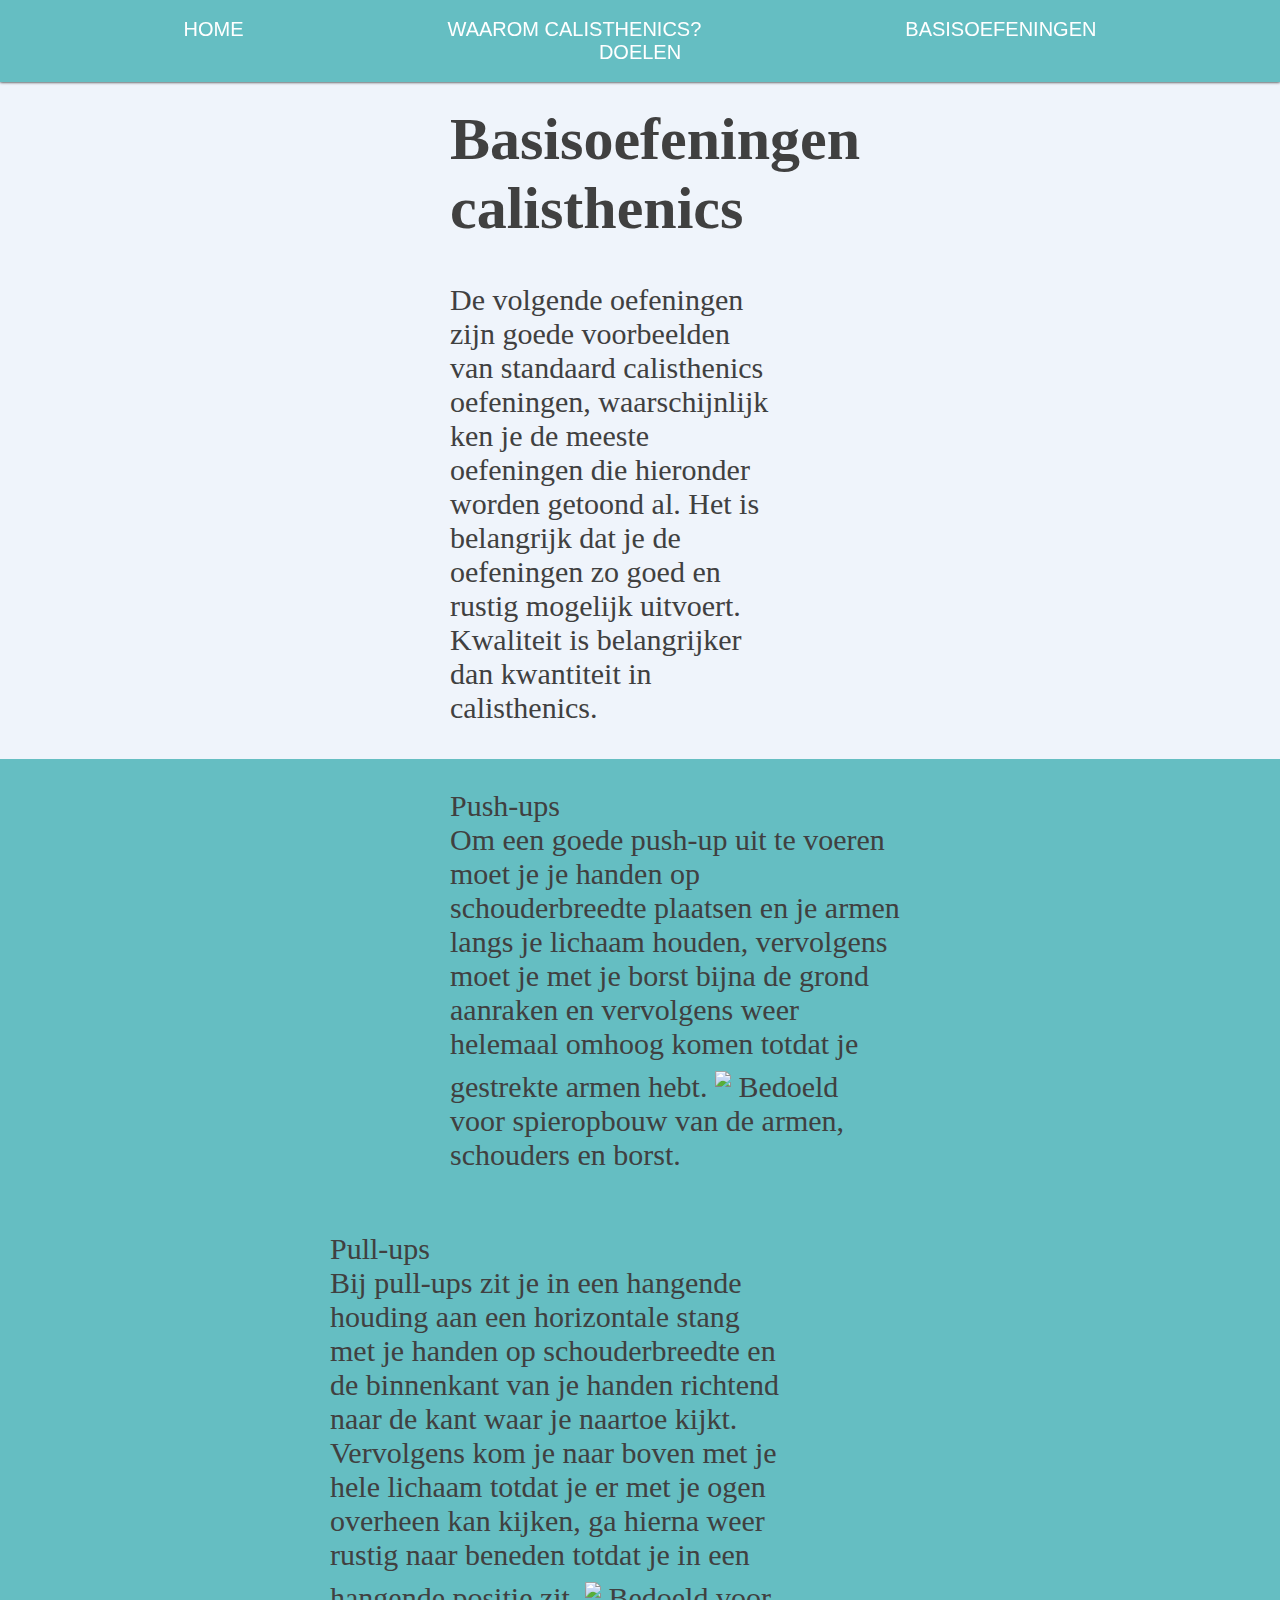
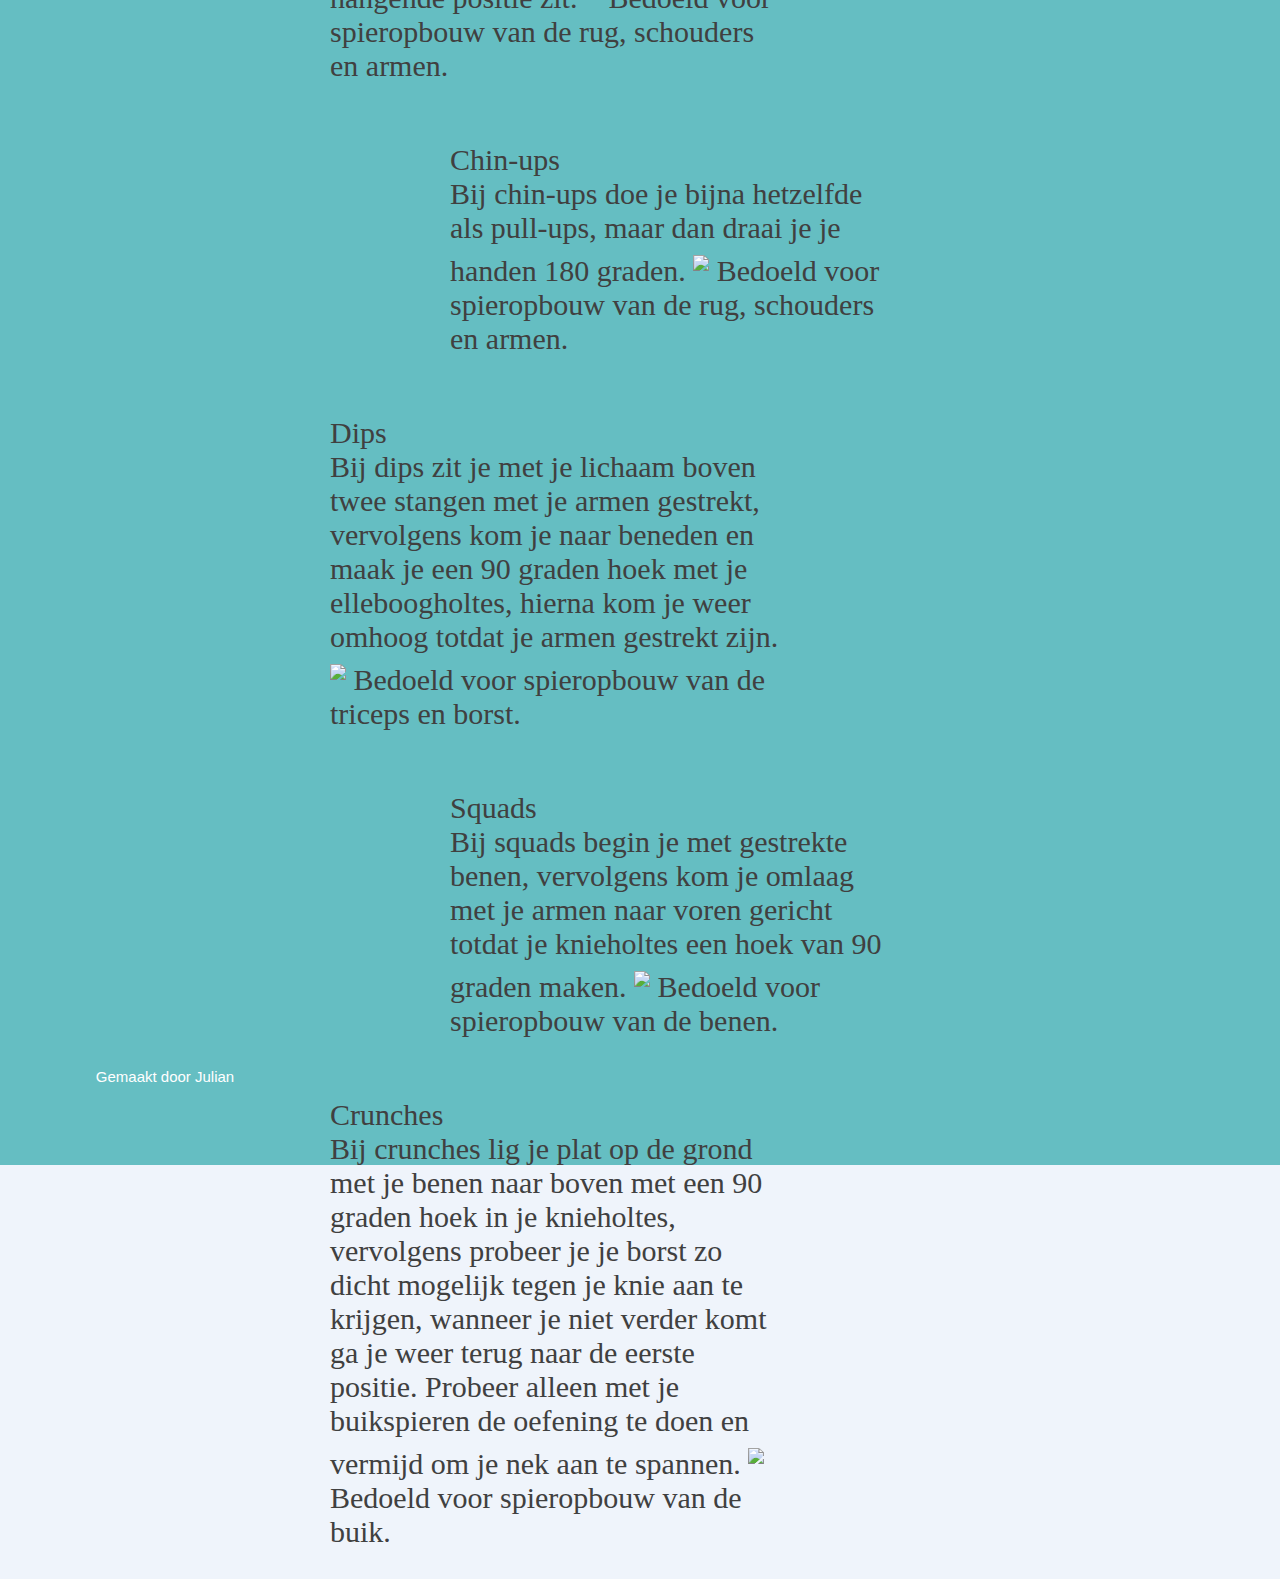
==== basisoefeningen.html @ fbbfadd7 "Add files via upload" ====
<!DOCTYPE html>
<html>

	<head>
		<title>Basisoefeningen calisthenics</title>
		<link href="main2.css" rel="stylesheet" type="text/css" />
	</head>

	<body>
		<header>
			<a href="index.html" > Home</a> <a href="waarom_calisthenics.html">Waarom calisthenics?</a> <a href="basisoefeningen.html">Basisoefeningen</a> <a href="doelen.html">Doelen</a>
		</header>
		<div class="main">
			<h1>Basisoefeningen calisthenics</h1>
De volgende oefeningen zijn goede voorbeelden van standaard calisthenics oefeningen, waarschijnlijk ken je de meeste oefeningen die hieronder worden getoond al. Het is belangrijk dat je de oefeningen zo goed en rustig mogelijk uitvoert. Kwaliteit is belangrijker dan kwantiteit in calisthenics.<br><br>
<p class="push-ups"><strong>Push-ups</strong><br>
Om een goede push-up uit te voeren moet je je handen op schouderbreedte plaatsen en je armen langs je lichaam houden, vervolgens moet je met je borst bijna de grond aanraken en vervolgens weer helemaal omhoog komen totdat je gestrekte armen hebt.
<img src="C:\Users\Julian\Downloads\sam-owoyemi-XEerWH4ABMA-unsplash.jpg">
Bedoeld voor spieropbouw van de armen, schouders en borst.</p>

<p class="pull-ups"><strong>Pull-ups</strong><br>
Bij pull-ups zit je in een hangende houding aan een horizontale stang met je handen op schouderbreedte en de binnenkant van je handen richtend naar de kant waar je naartoe kijkt. Vervolgens kom je naar boven met je hele lichaam totdat je er met je ogen overheen kan kijken, ga hierna weer rustig naar beneden totdat je in een hangende positie zit.
<img src="C:\Users\Julian\Downloads\anastase-maragos-3dmbSaXZ22c-unsplash.jpg">
Bedoeld voor spieropbouw van de rug, schouders en armen.</p>

<p class="chin-ups"><strong>Chin-ups</strong><br>
Bij chin-ups doe je bijna hetzelfde als pull-ups, maar dan draai je je handen 180 graden.
<img src="C:\Users\Julian\Downloads\Chin-up.jpg">
Bedoeld voor spieropbouw van de rug, schouders en armen.</p>

<p class="dips"><strong>Dips</strong><br>
Bij dips zit je met je lichaam boven twee stangen met je armen gestrekt, vervolgens kom je naar beneden en maak je een 90 graden hoek met je elleboogholtes, hierna kom je weer omhoog totdat je armen gestrekt zijn.
<img src="C:\Users\Julian\Downloads\victor-freitas-lj1cQ2gv4wE-unsplash.jpg">
Bedoeld voor spieropbouw van de triceps en borst.</p>

<p class="squads"><strong>Squads</strong><br>
Bij squads begin je met gestrekte benen, vervolgens kom je omlaag met je armen naar voren gericht totdat je knieholtes een hoek van 90 graden maken.
<img src="C:\Users\Julian\Downloads\meghan-holmes-wy_L8W0zcpI-unsplash.jpg">
Bedoeld voor spieropbouw van de benen.</p>
 

<p class="crunches"><strong>Crunches</strong><br>Bij crunches lig je plat op de grond met je benen naar boven met een 90 graden hoek in je knieholtes, vervolgens probeer je je borst zo dicht mogelijk tegen je knie aan te krijgen, wanneer je niet verder komt ga je weer terug naar de eerste positie. Probeer alleen met je buikspieren de oefening te doen en vermijd om je nek aan te spannen.
<img src="C:\Users\Julian\Downloads\Crunches.jpg">
Bedoeld voor spieropbouw van de buik.
		</div>
		<footer>
			Gemaakt door Julian
		</footer>
	</body>

</html>
---- main2.css ----
header {
	overflow: hidden;
	background: #65bec2;
	position: fixed;
	top: 0;
	width: 100%;
	padding: 18px 0px;
	text-align: center;
	box-shadow: 0px 0px 3px;
}

header a{
	font-family:'Montserrat', sans-serif;
	text-transform: uppercase;
	font-size: 20px;
	color: white;
	text-decoration: none;	
	padding: 0px 100px;
}

body{
	margin: 0;
	background: #eff4fb;
}

footer{
	background: #65bec2;
	text-align: center;
	padding: 80px 0px;
	font-family:'Montserrat', sans-serif;
	font-size: 15px;
	color: white;
}

.main{
	background: #eff4fb;
	font-family:'Lora', serif;
	font-size: 30px;
	font-weight: 300;
	margin:0px 500px 0px 450px;
	padding-top: 65px;
	color: #404040;
}

.main img {
	width:430px;
	padding-top: 10px;
	padding-bottom: 10px;
}

.sfeerfoto img {
	width: 100%;
	margin-top: 50px;
}

.push-ups {
	width: 450px;
	float: left;
}

.pull-ups {
	width: 450px;
	float:right;
}

.chin-ups {
	width: 450px;
	float: left;
}


.dips {
	width: 450px;
	float:right;
}

.squads {
	width: 450px;
	float: left;
}

.crunches {
	width: 450px;
	float:right;
}

.muscle-up {
	width: 450px;
	float: left;
}

.handstand {
	width: 450px;
	float:right;
}

.human-flag {
	width: 450px;
	float: left;
}

.back-lever {
	width: 450px;
	float:right;
}

.planche {
	width: 450px;
	float: left;
}

.afsluiting {
	float: left;
}
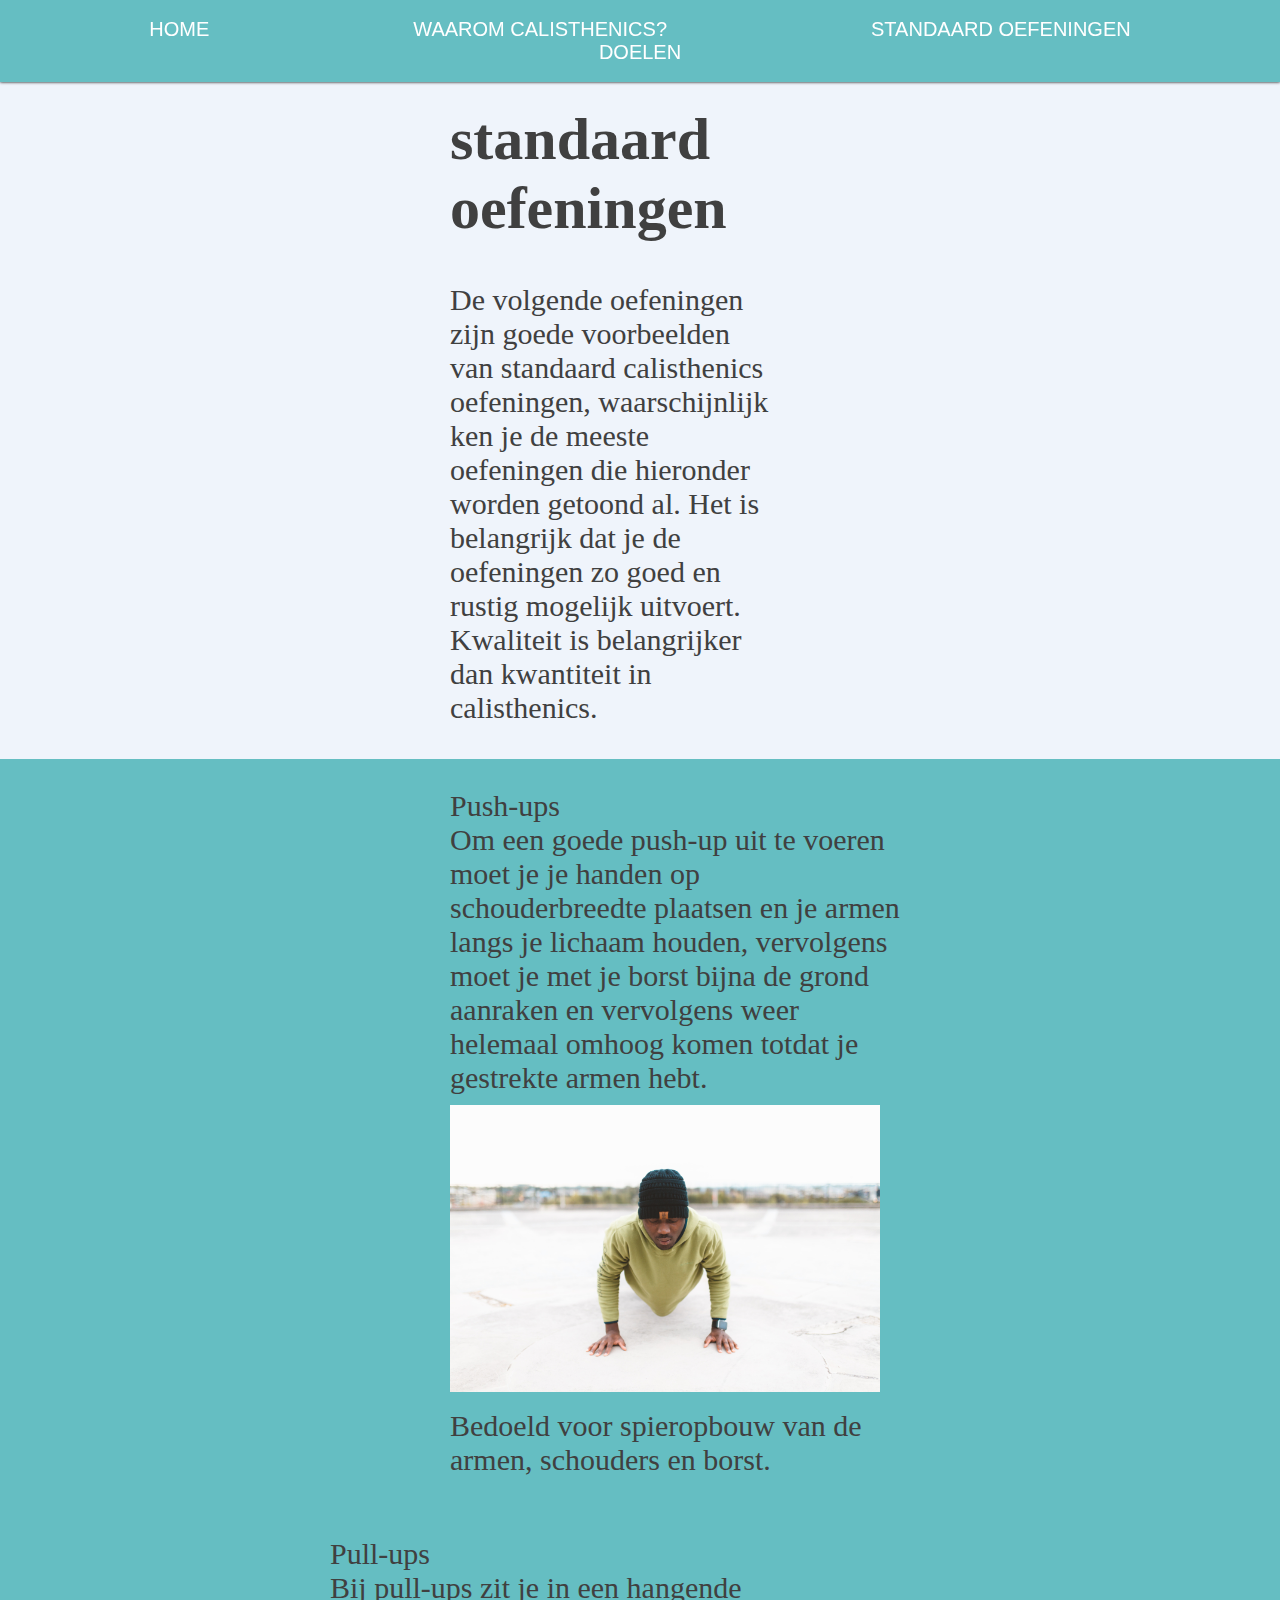
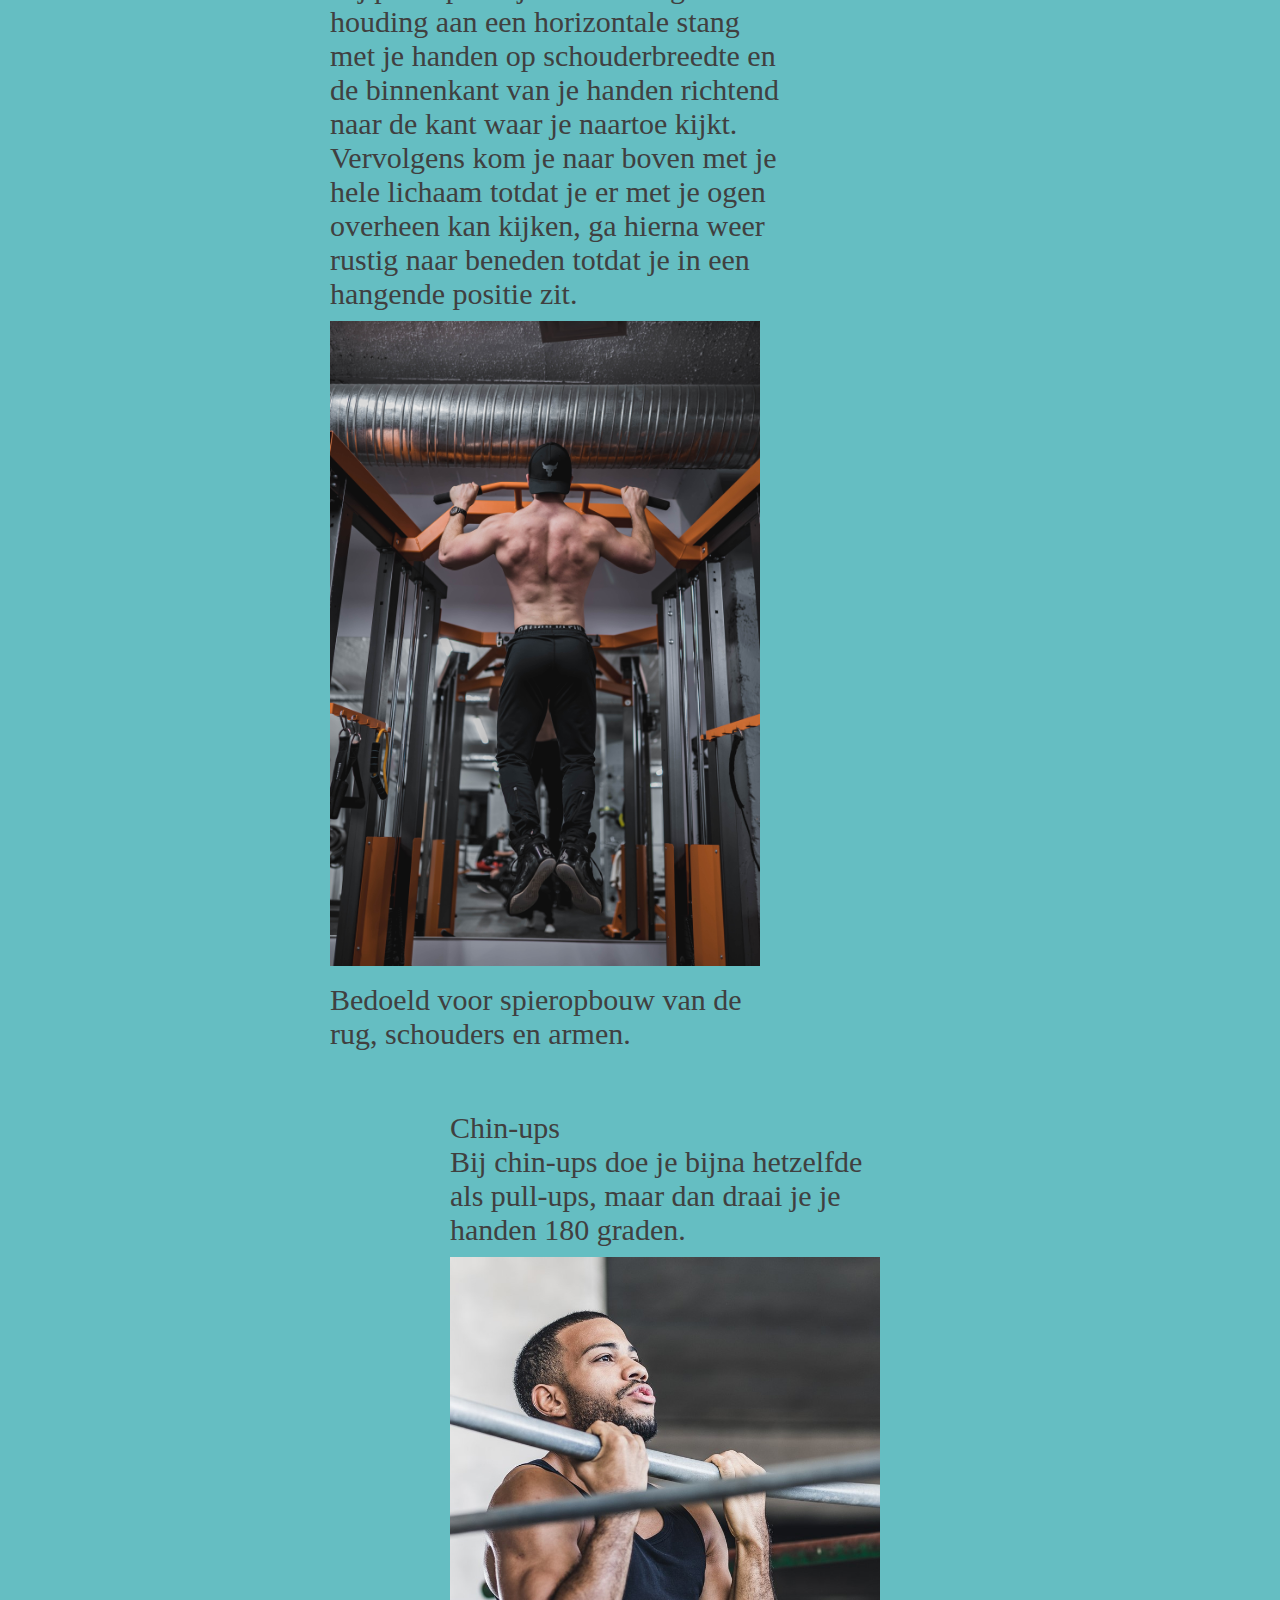
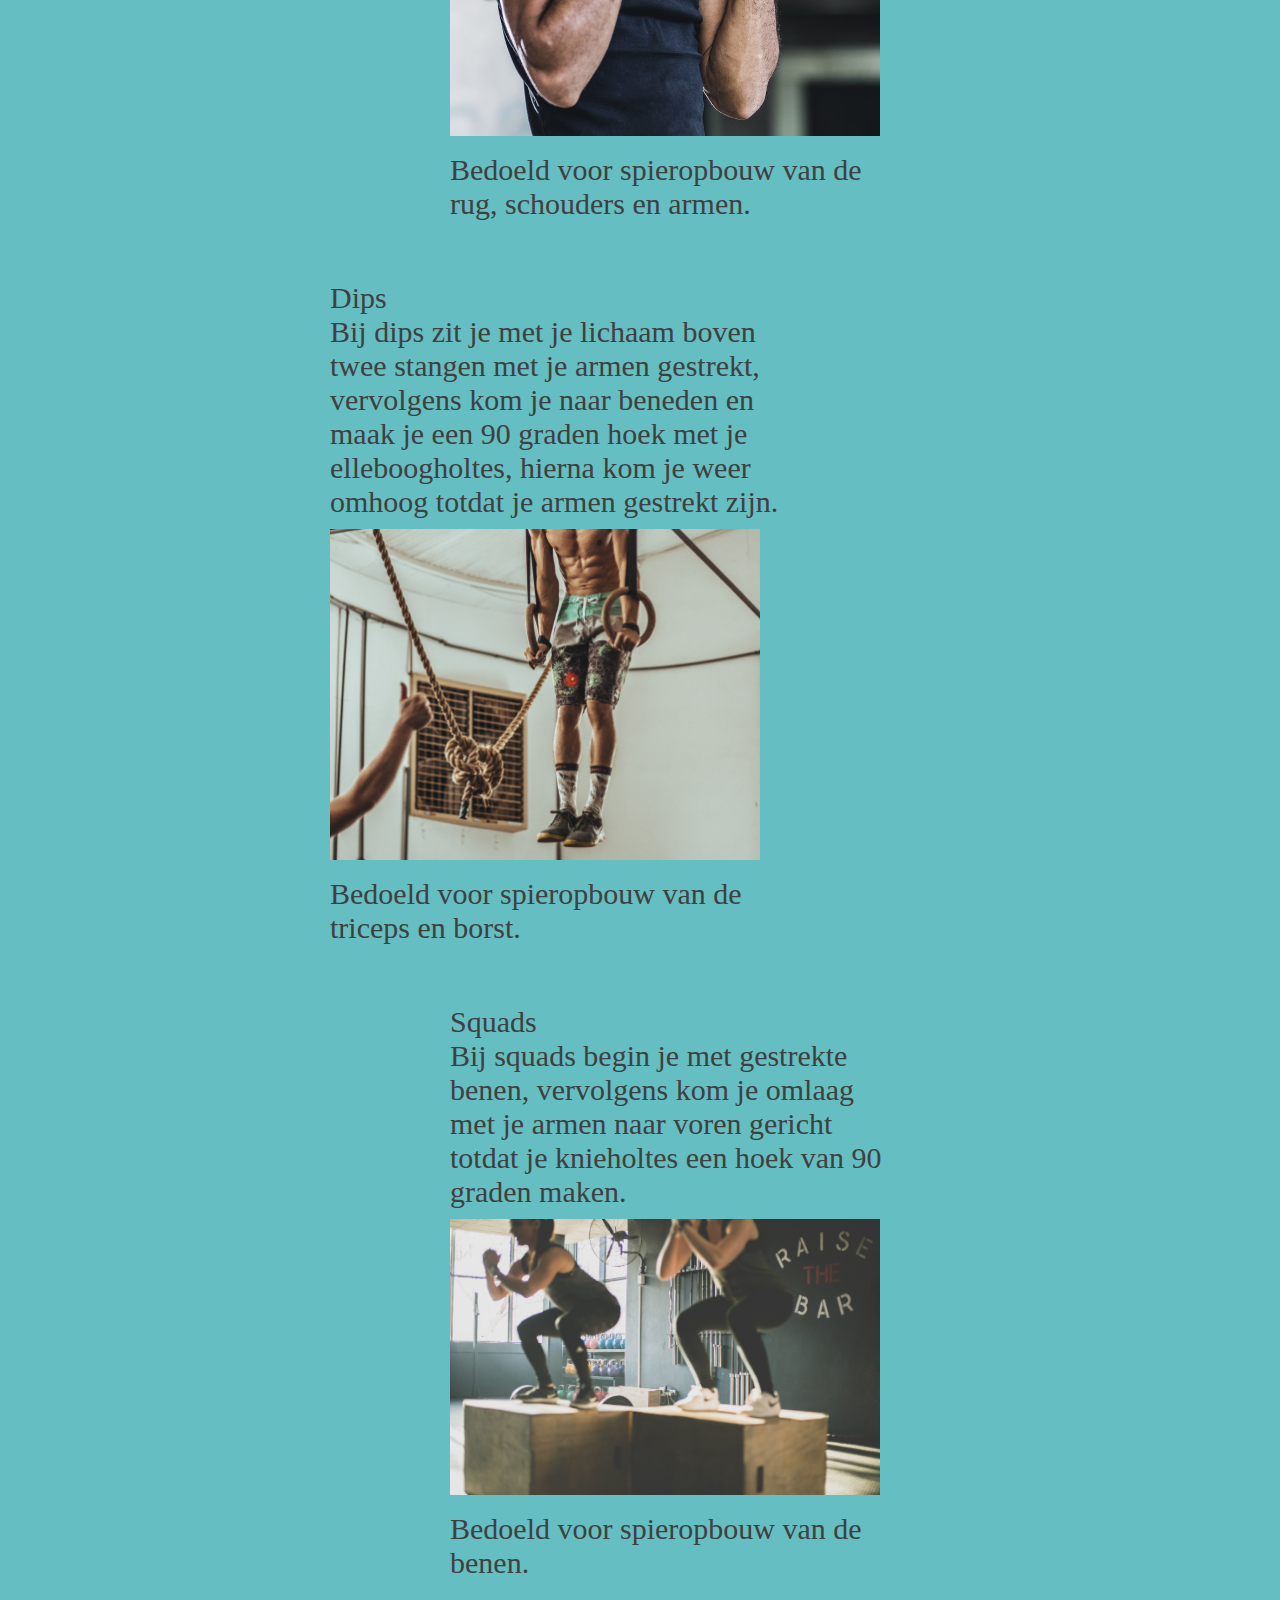
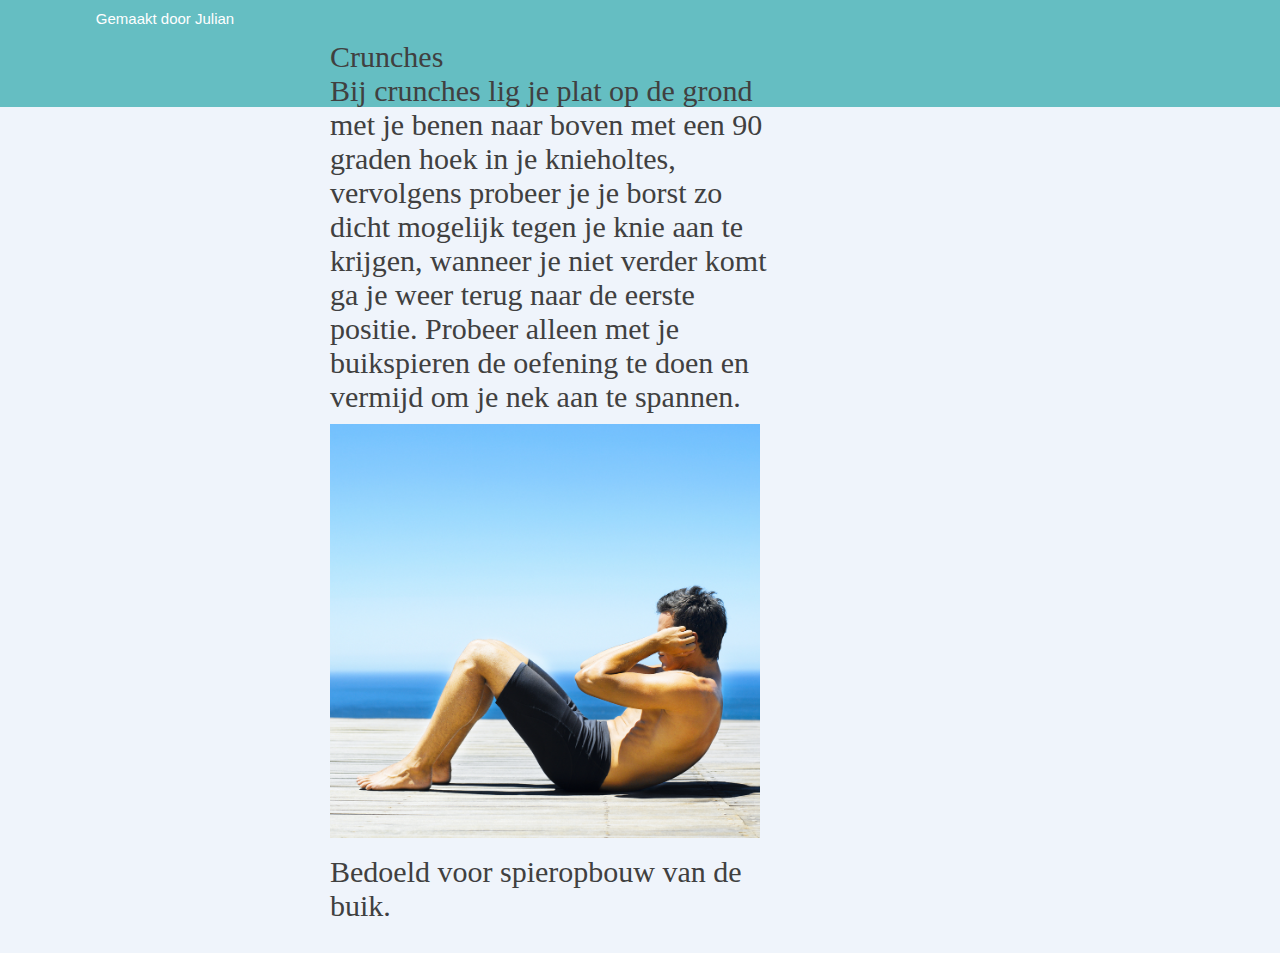
==== commit d55f11d6: "Update basisoefeningen.html" ====
--- a/basisoefeningen.html
+++ b/basisoefeningen.html
@@ -2,45 +2,45 @@
 <html>
 
 	<head>
-		<title>Basisoefeningen calisthenics</title>
+		<title>Standaard oefeningen</title>
 		<link href="main2.css" rel="stylesheet" type="text/css" />
 	</head>
 
 	<body>
 		<header>
-			<a href="index.html" > Home</a> <a href="waarom_calisthenics.html">Waarom calisthenics?</a> <a href="basisoefeningen.html">Basisoefeningen</a> <a href="doelen.html">Doelen</a>
+			<a href="index.html" > Home</a> <a href="waarom_calisthenics.html">Waarom calisthenics?</a> <a href="basisoefeningen.html">Standaard oefeningen</a> <a href="doelen.html">Doelen</a>
 		</header>
 		<div class="main">
-			<h1>Basisoefeningen calisthenics</h1>
+			<h1>standaard oefeningen</h1>
 De volgende oefeningen zijn goede voorbeelden van standaard calisthenics oefeningen, waarschijnlijk ken je de meeste oefeningen die hieronder worden getoond al. Het is belangrijk dat je de oefeningen zo goed en rustig mogelijk uitvoert. Kwaliteit is belangrijker dan kwantiteit in calisthenics.<br><br>
 <p class="push-ups"><strong>Push-ups</strong><br>
 Om een goede push-up uit te voeren moet je je handen op schouderbreedte plaatsen en je armen langs je lichaam houden, vervolgens moet je met je borst bijna de grond aanraken en vervolgens weer helemaal omhoog komen totdat je gestrekte armen hebt.
-<img src="C:\Users\Julian\Downloads\sam-owoyemi-XEerWH4ABMA-unsplash.jpg">
+<img src="sam-owoyemi-XEerWH4ABMA-unsplash.jpg">
 Bedoeld voor spieropbouw van de armen, schouders en borst.</p>
 
 <p class="pull-ups"><strong>Pull-ups</strong><br>
 Bij pull-ups zit je in een hangende houding aan een horizontale stang met je handen op schouderbreedte en de binnenkant van je handen richtend naar de kant waar je naartoe kijkt. Vervolgens kom je naar boven met je hele lichaam totdat je er met je ogen overheen kan kijken, ga hierna weer rustig naar beneden totdat je in een hangende positie zit.
-<img src="C:\Users\Julian\Downloads\anastase-maragos-3dmbSaXZ22c-unsplash.jpg">
+<img src="anastase-maragos-3dmbSaXZ22c-unsplash.jpg">
 Bedoeld voor spieropbouw van de rug, schouders en armen.</p>
 
 <p class="chin-ups"><strong>Chin-ups</strong><br>
 Bij chin-ups doe je bijna hetzelfde als pull-ups, maar dan draai je je handen 180 graden.
-<img src="C:\Users\Julian\Downloads\Chin-up.jpg">
+<img src="Chin-up.jpg">
 Bedoeld voor spieropbouw van de rug, schouders en armen.</p>
 
 <p class="dips"><strong>Dips</strong><br>
 Bij dips zit je met je lichaam boven twee stangen met je armen gestrekt, vervolgens kom je naar beneden en maak je een 90 graden hoek met je elleboogholtes, hierna kom je weer omhoog totdat je armen gestrekt zijn.
-<img src="C:\Users\Julian\Downloads\victor-freitas-lj1cQ2gv4wE-unsplash.jpg">
+<img src="victor-freitas-lj1cQ2gv4wE-unsplash.jpg">
 Bedoeld voor spieropbouw van de triceps en borst.</p>
 
 <p class="squads"><strong>Squads</strong><br>
 Bij squads begin je met gestrekte benen, vervolgens kom je omlaag met je armen naar voren gericht totdat je knieholtes een hoek van 90 graden maken.
-<img src="C:\Users\Julian\Downloads\meghan-holmes-wy_L8W0zcpI-unsplash.jpg">
+<img src="meghan-holmes-wy_L8W0zcpI-unsplash.jpg">
 Bedoeld voor spieropbouw van de benen.</p>
  
 
 <p class="crunches"><strong>Crunches</strong><br>Bij crunches lig je plat op de grond met je benen naar boven met een 90 graden hoek in je knieholtes, vervolgens probeer je je borst zo dicht mogelijk tegen je knie aan te krijgen, wanneer je niet verder komt ga je weer terug naar de eerste positie. Probeer alleen met je buikspieren de oefening te doen en vermijd om je nek aan te spannen.
-<img src="C:\Users\Julian\Downloads\Crunches.jpg">
+<img src="Crunches.jpg">
 Bedoeld voor spieropbouw van de buik.
 		</div>
 		<footer>
@@ -48,4 +48,4 @@
 		</footer>
 	</body>
 
-</html>+</html>
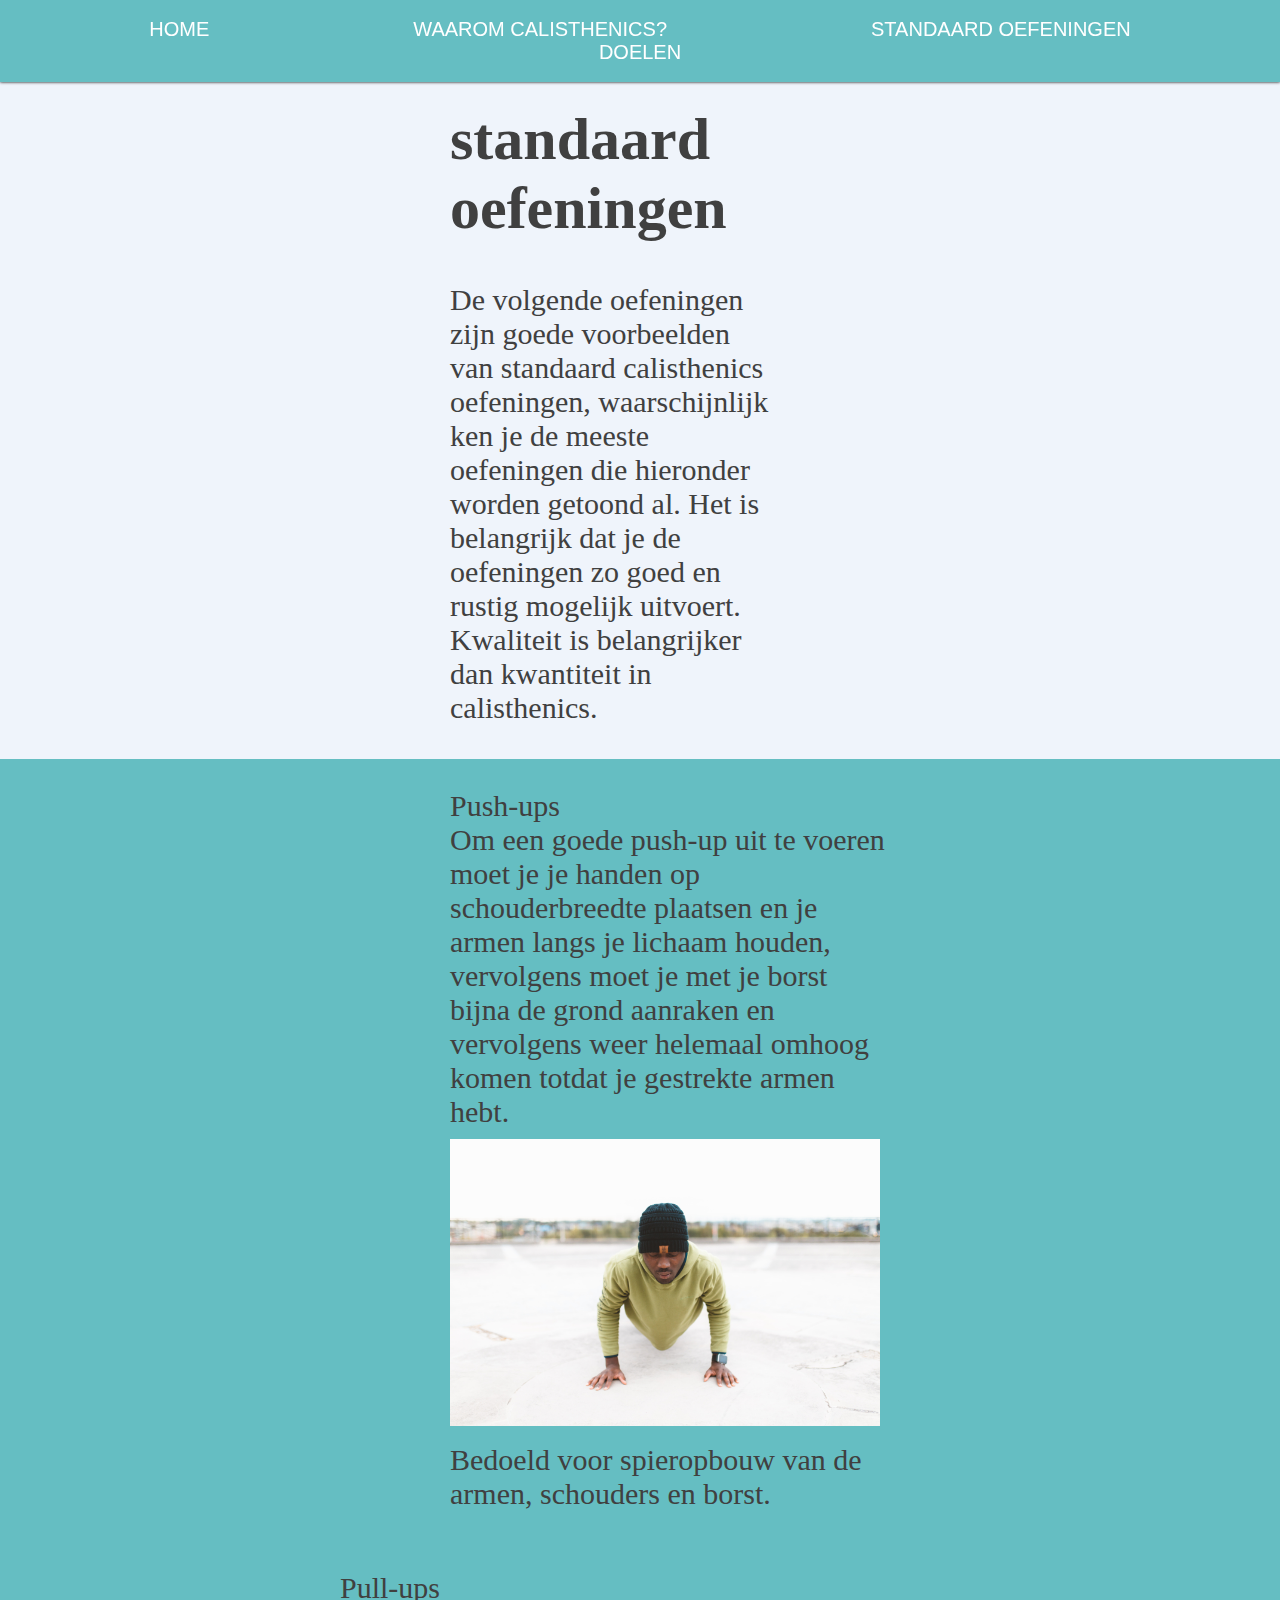
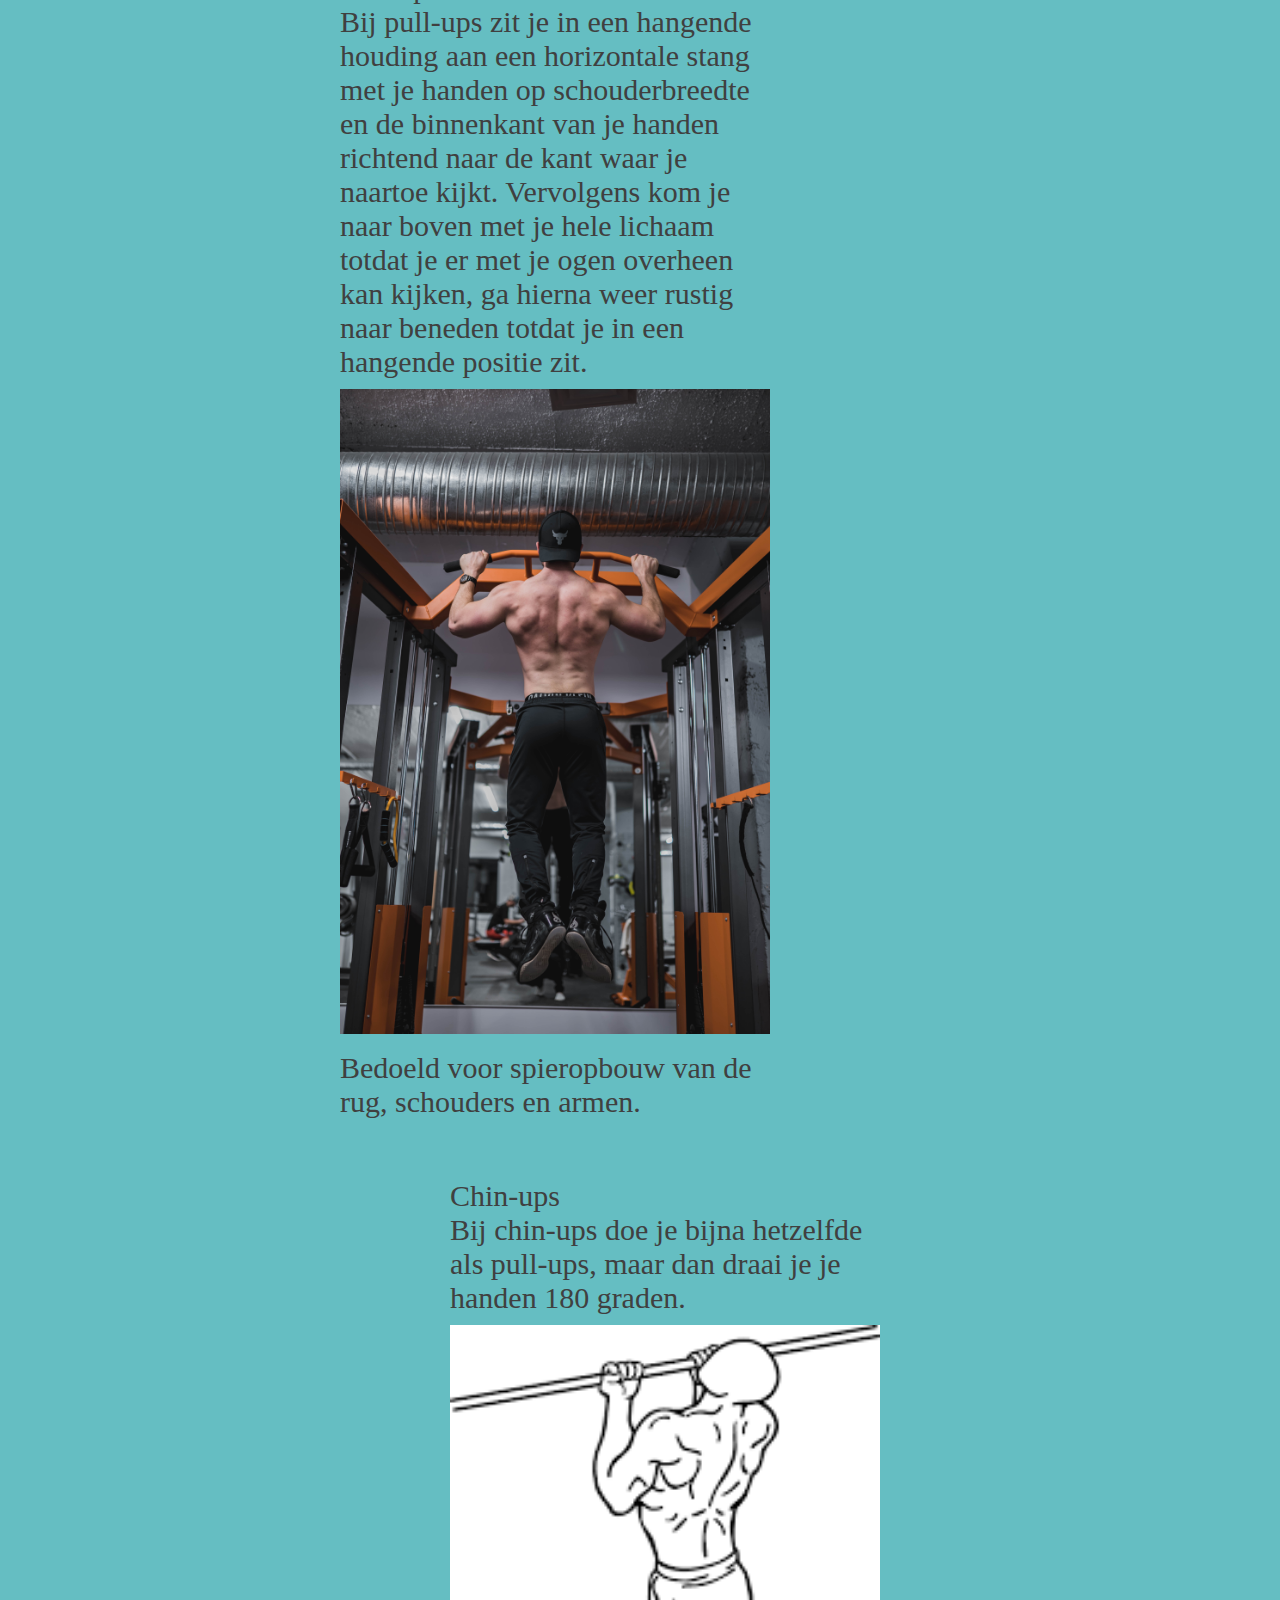
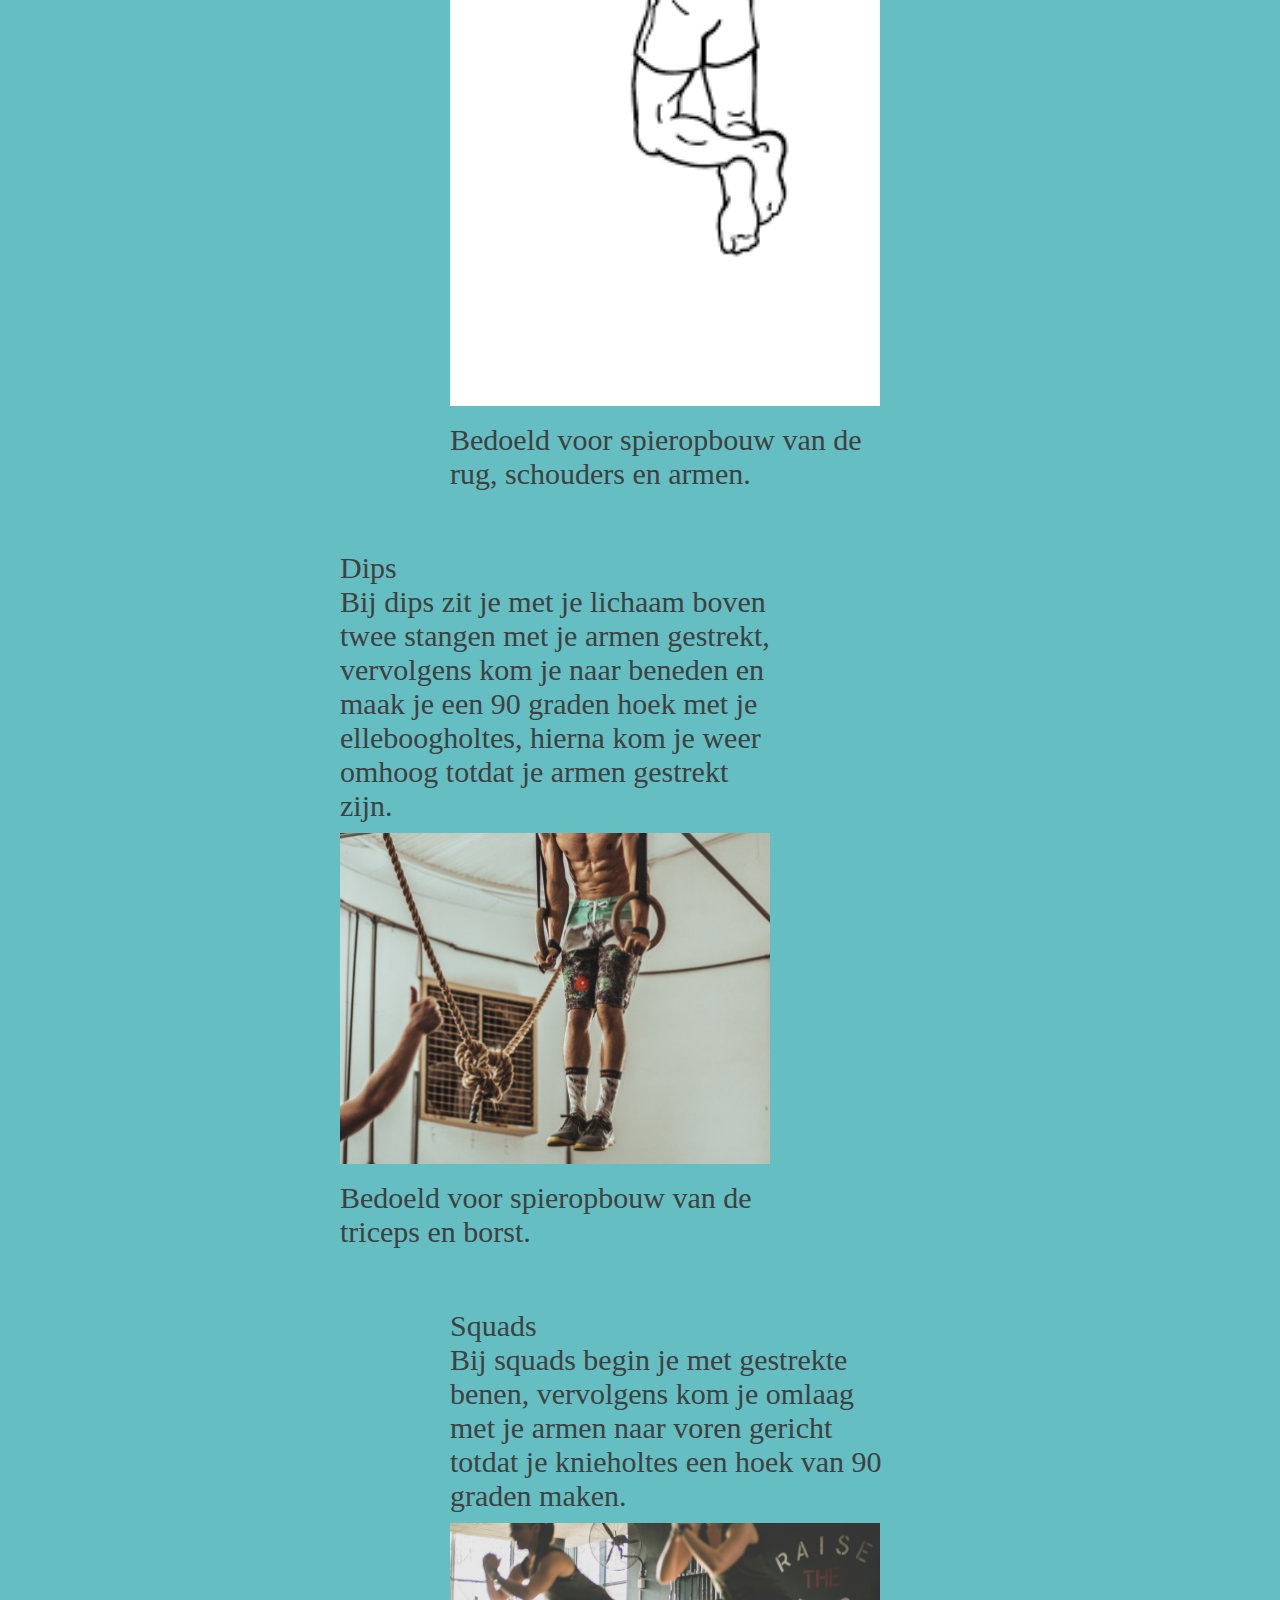
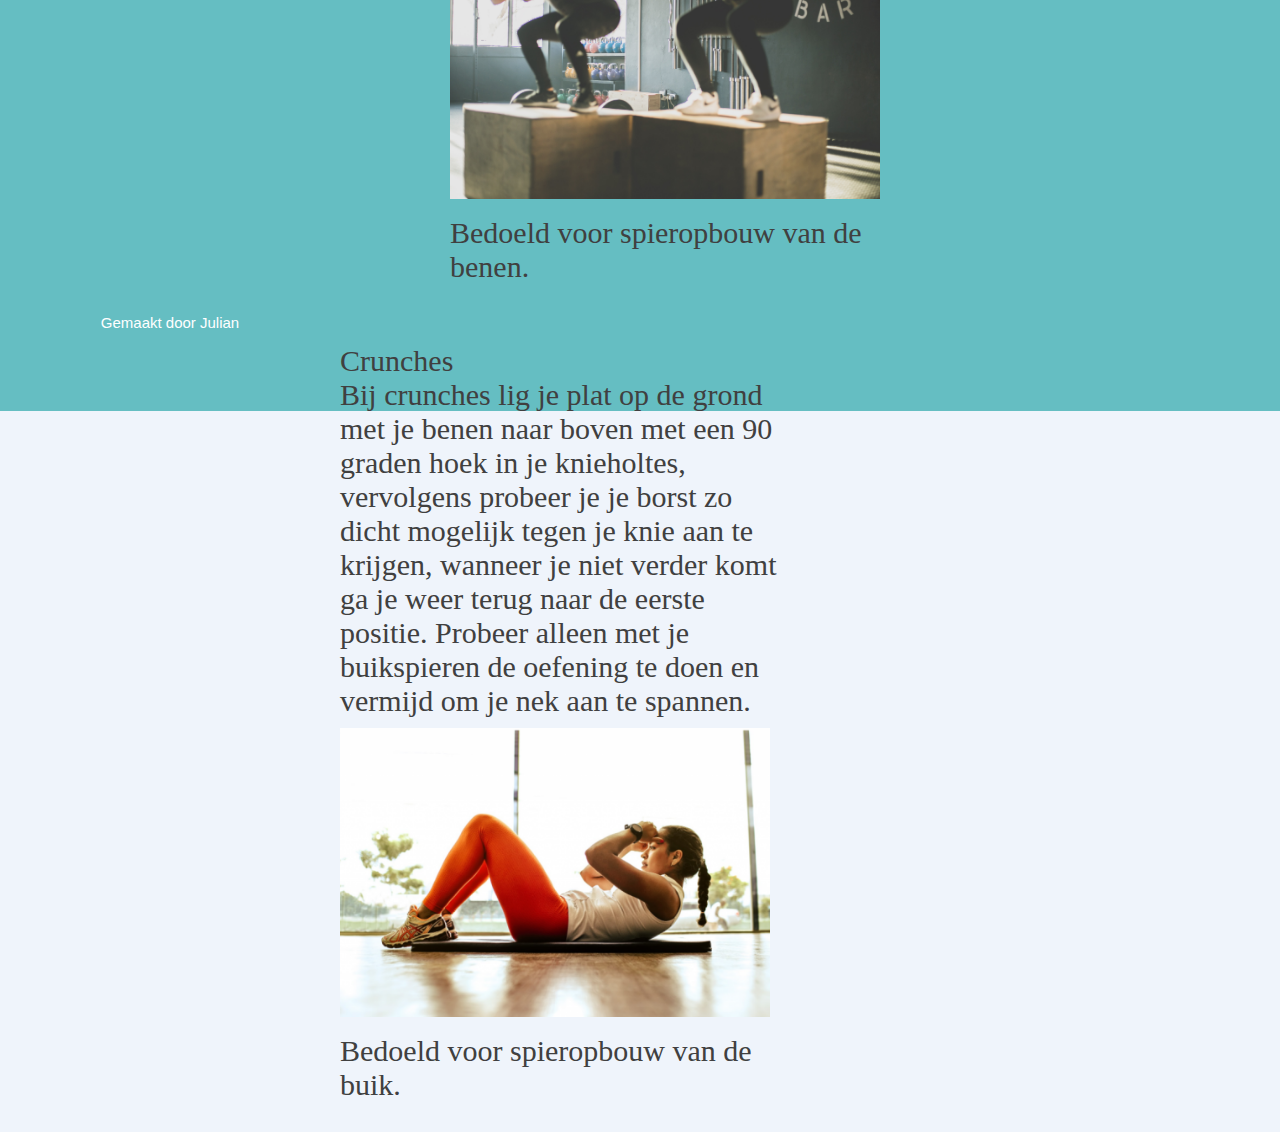
==== commit 251285c3: "Update basisoefeningen.html" ====
--- a/basisoefeningen.html
+++ b/basisoefeningen.html
@@ -40,7 +40,7 @@
  
 
 <p class="crunches"><strong>Crunches</strong><br>Bij crunches lig je plat op de grond met je benen naar boven met een 90 graden hoek in je knieholtes, vervolgens probeer je je borst zo dicht mogelijk tegen je knie aan te krijgen, wanneer je niet verder komt ga je weer terug naar de eerste positie. Probeer alleen met je buikspieren de oefening te doen en vermijd om je nek aan te spannen.
-<img src="Crunches.jpg">
+<img src="Crunches.png">
 Bedoeld voor spieropbouw van de buik.
 		</div>
 		<footer>
--- a/main2.css
+++ b/main2.css
@@ -30,6 +30,19 @@
 	font-family:'Montserrat', sans-serif;
 	font-size: 15px;
 	color: white;
+
+}
+
+.footer{
+	background: #65bec2;
+	text-align: center;
+	padding: 80px 0px;
+	font-family:'Montserrat', sans-serif;
+	font-size: 15px;
+	color: white;
+	width:3000px;
+	float:left;
+	margin-left:-1000px;
 }
 
 .main{
@@ -52,63 +65,67 @@
 	width: 100%;
 	margin-top: 50px;
 }
+.park img{
+	width: 930px;
+	margin-left:450px;
+}
 
 .push-ups {
-	width: 450px;
+	width: 440px;
 	float: left;
 }
 
 .pull-ups {
-	width: 450px;
+	width: 440px;
 	float:right;
 }
 
 .chin-ups {
-	width: 450px;
+	width: 440px;
 	float: left;
 }
 
 
 .dips {
-	width: 450px;
+	width: 440px;
 	float:right;
 }
 
 .squads {
-	width: 450px;
+	width: 440px;
 	float: left;
 }
 
 .crunches {
-	width: 450px;
+	width: 440px;
 	float:right;
 }
 
 .muscle-up {
-	width: 450px;
+	width: 440px;
 	float: left;
 }
 
 .handstand {
-	width: 450px;
+	width: 440px;
 	float:right;
 }
 
 .human-flag {
-	width: 450px;
+	width: 440px;
 	float: left;
 }
 
 .back-lever {
-	width: 450px;
+	width: 440px;
 	float:right;
 }
 
 .planche {
-	width: 450px;
+	width: 440px;
 	float: left;
 }
 
 .afsluiting {
 	float: left;
-}+}
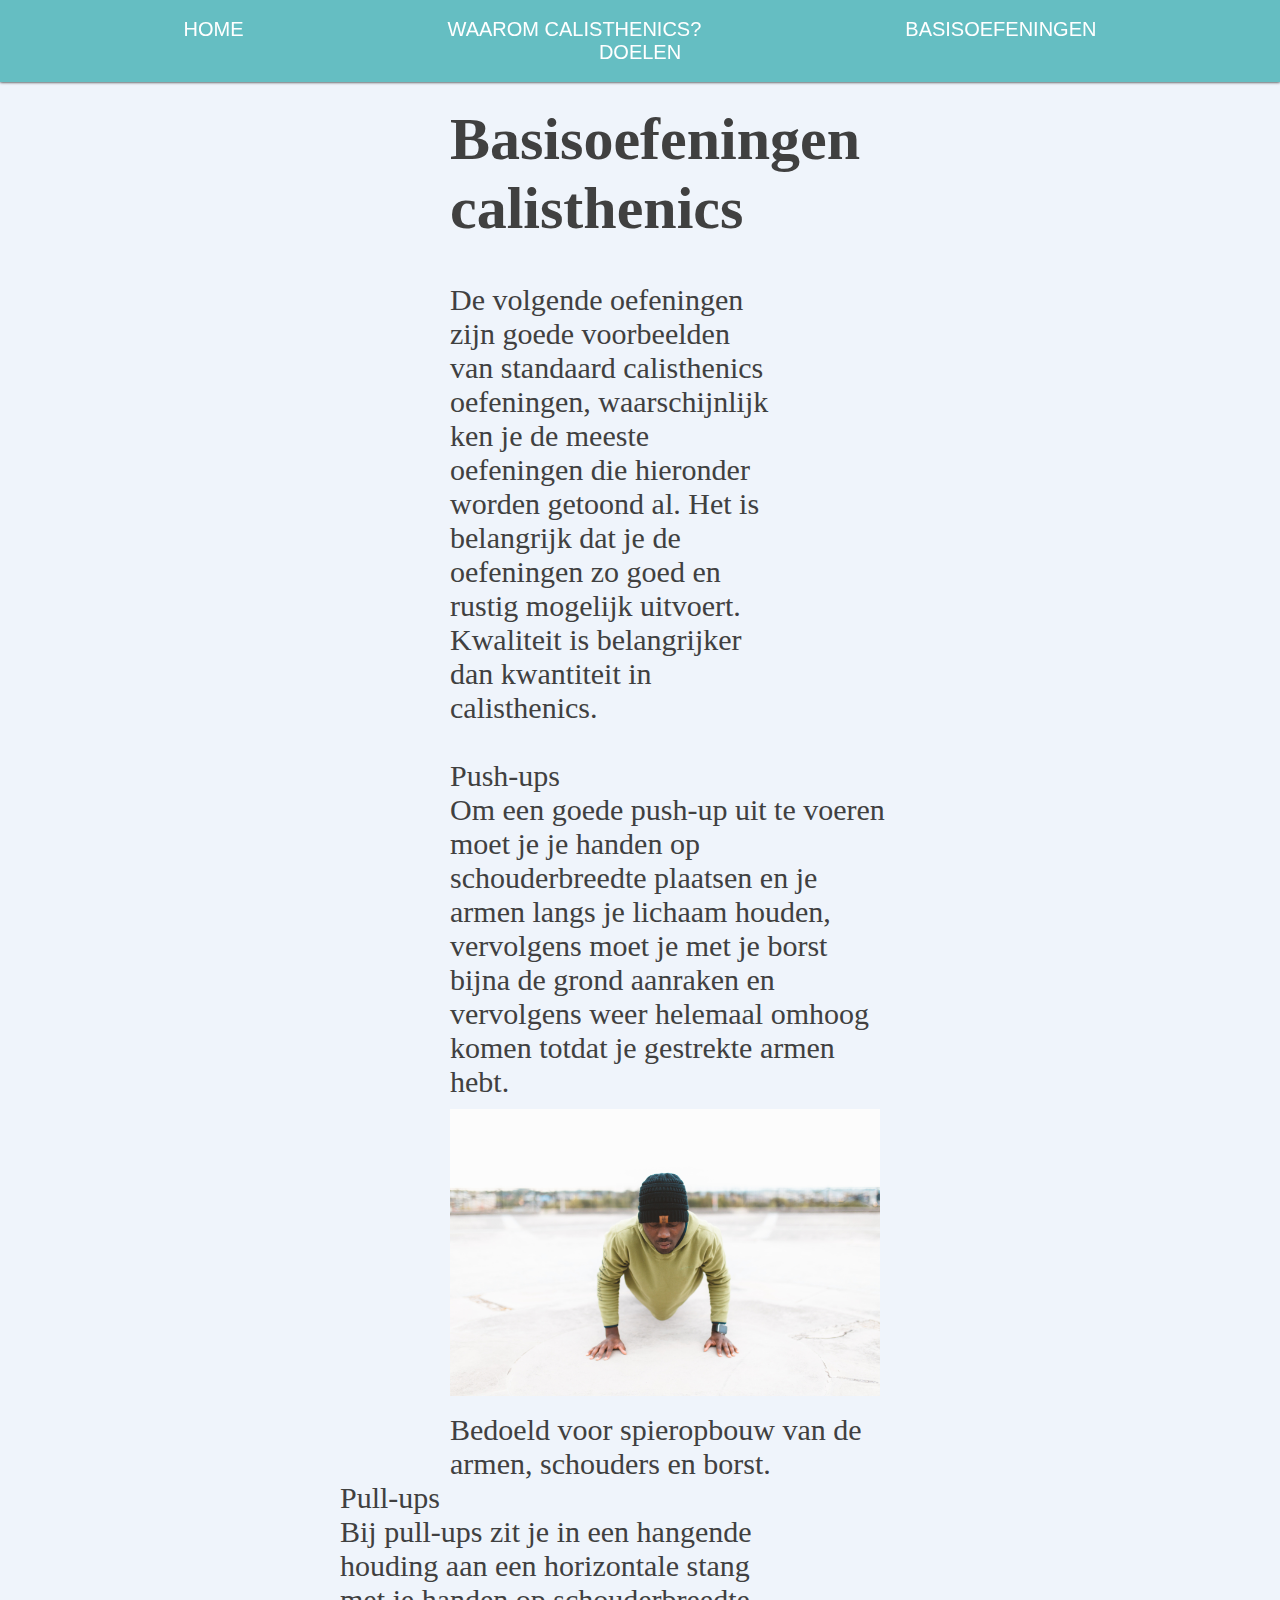
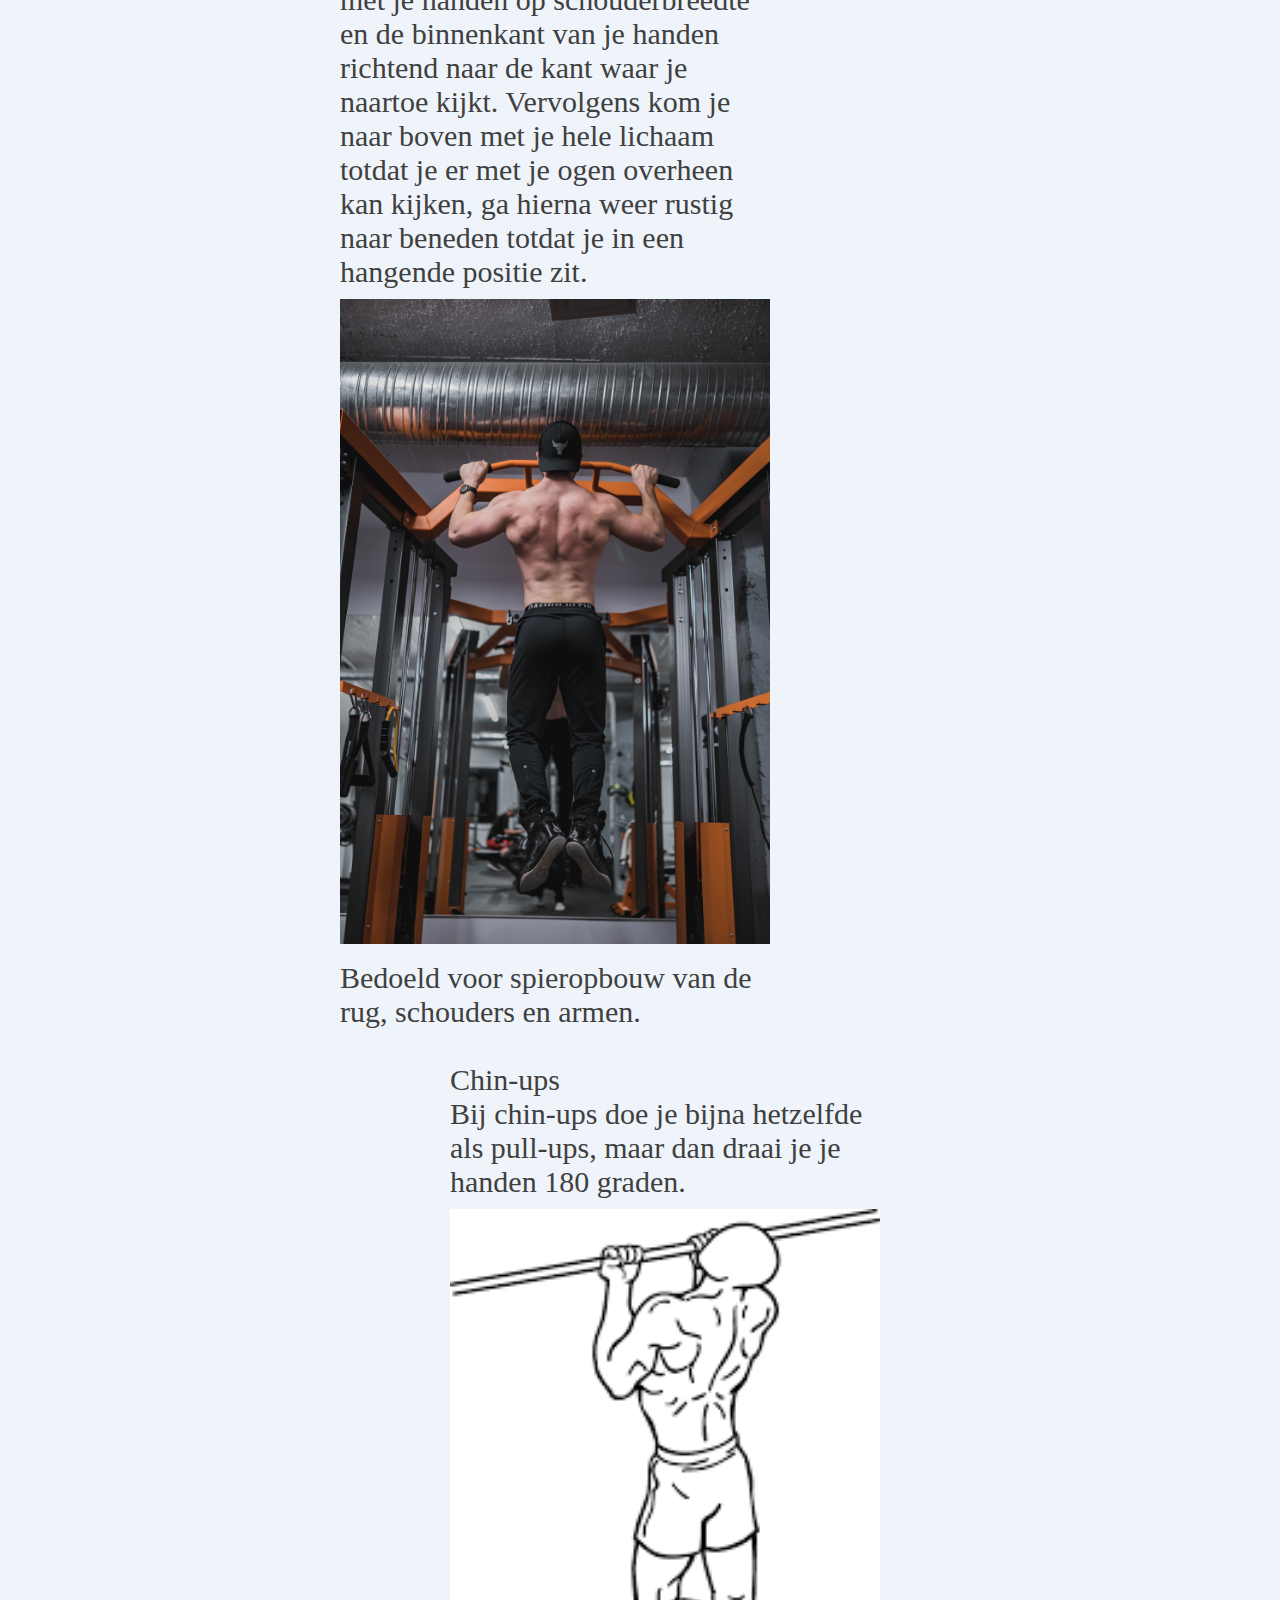
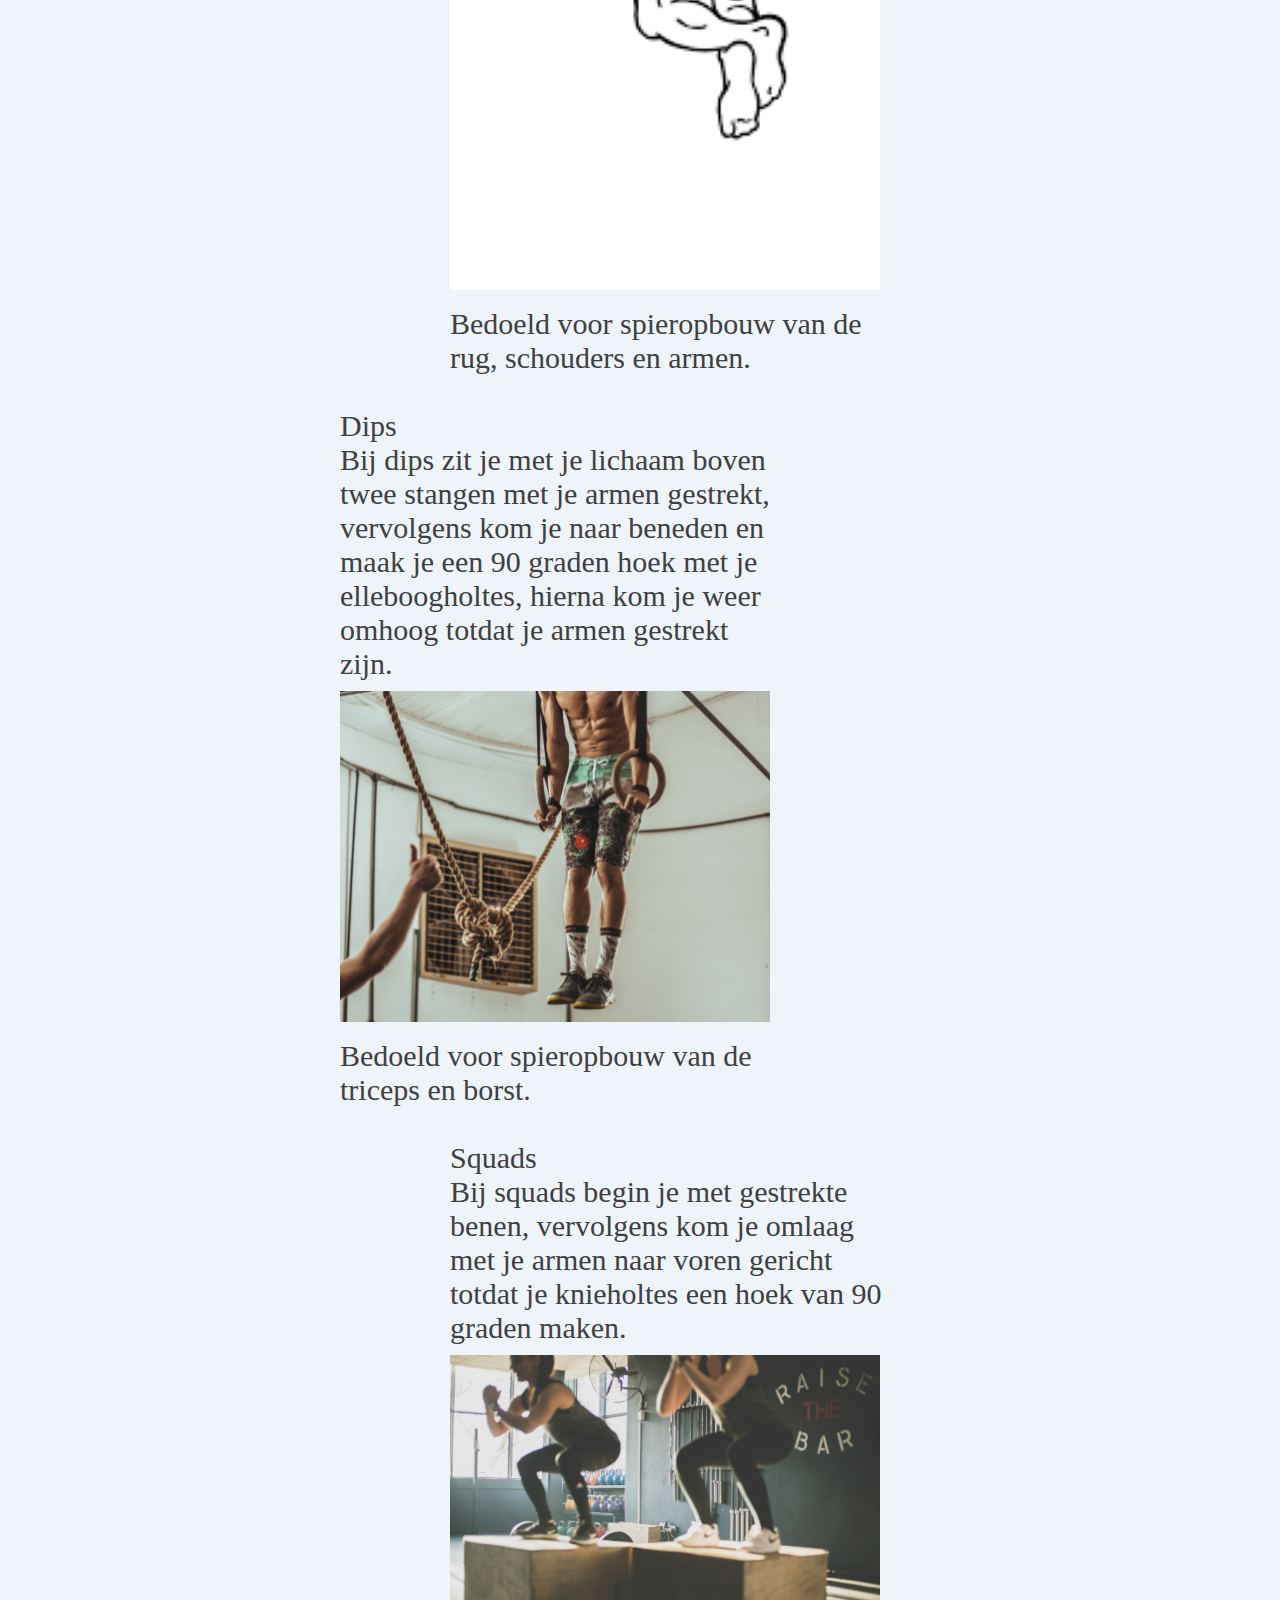
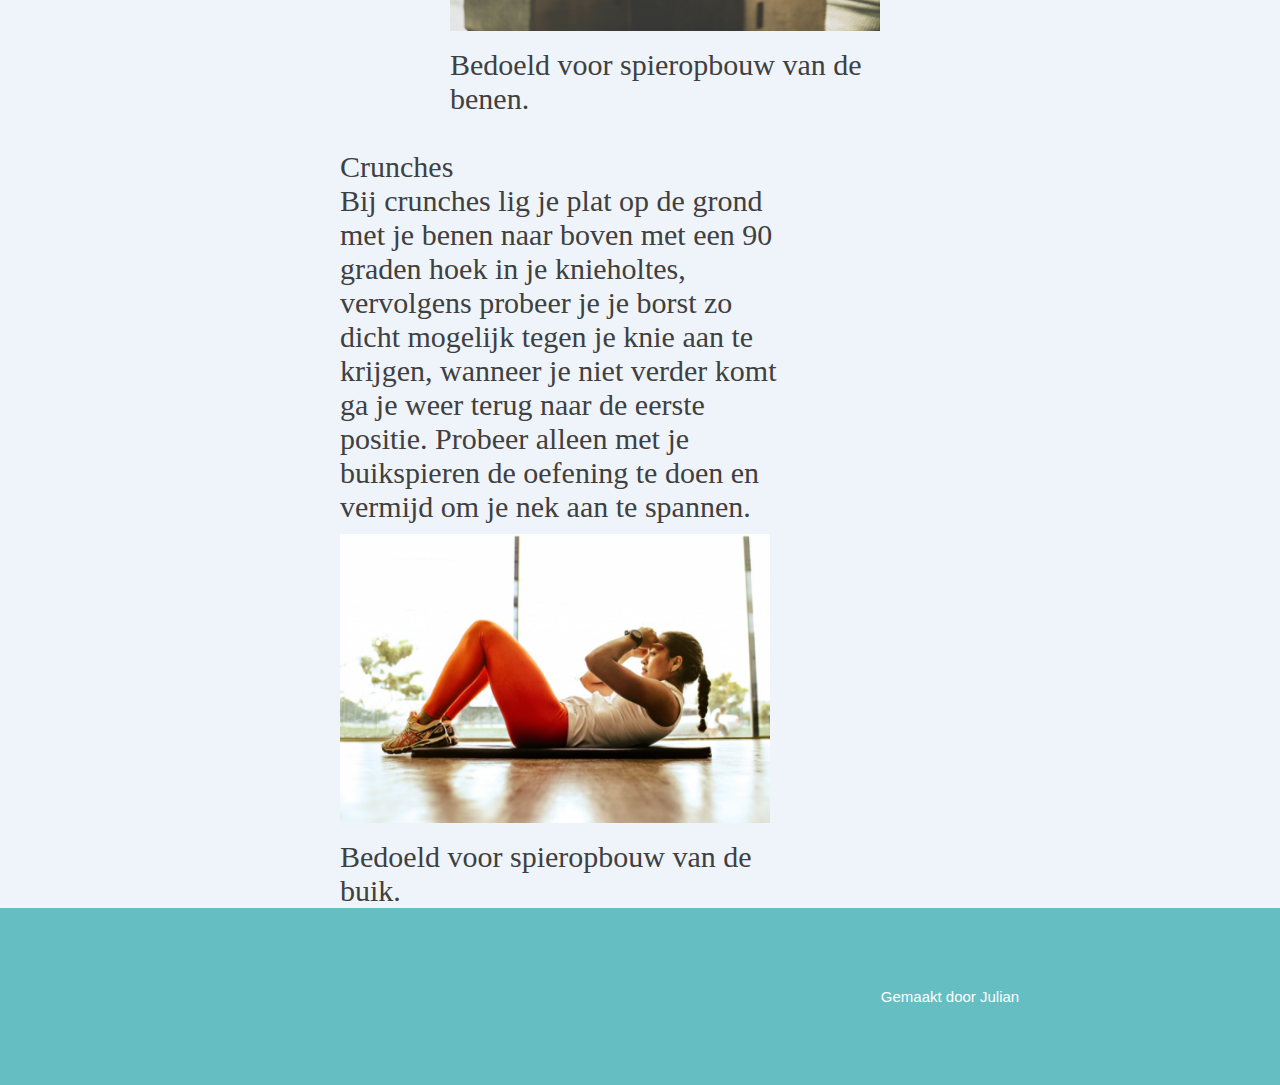
==== commit de28ef1d: "Update basisoefeningen.html" ====
--- a/basisoefeningen.html
+++ b/basisoefeningen.html
@@ -2,50 +2,49 @@
 <html>
 
 	<head>
-		<title>Standaard oefeningen</title>
+		<title>Basisoefeningen calisthenics</title>
 		<link href="main2.css" rel="stylesheet" type="text/css" />
 	</head>
 
 	<body>
 		<header>
-			<a href="index.html" > Home</a> <a href="waarom_calisthenics.html">Waarom calisthenics?</a> <a href="basisoefeningen.html">Standaard oefeningen</a> <a href="doelen.html">Doelen</a>
+			<a href="index.html" > Home</a> <a href="waarom_calisthenics.html">Waarom calisthenics?</a> <a href="basisoefeningen.html">Basisoefeningen</a> <a href="doelen.html">Doelen</a>
 		</header>
 		<div class="main">
-			<h1>standaard oefeningen</h1>
+			<h1>Basisoefeningen calisthenics</h1>
 De volgende oefeningen zijn goede voorbeelden van standaard calisthenics oefeningen, waarschijnlijk ken je de meeste oefeningen die hieronder worden getoond al. Het is belangrijk dat je de oefeningen zo goed en rustig mogelijk uitvoert. Kwaliteit is belangrijker dan kwantiteit in calisthenics.<br><br>
-<p class="push-ups"><strong>Push-ups</strong><br>
+
+<div class="push-ups"><strong>Push-ups</strong><br>
 Om een goede push-up uit te voeren moet je je handen op schouderbreedte plaatsen en je armen langs je lichaam houden, vervolgens moet je met je borst bijna de grond aanraken en vervolgens weer helemaal omhoog komen totdat je gestrekte armen hebt.
 <img src="sam-owoyemi-XEerWH4ABMA-unsplash.jpg">
-Bedoeld voor spieropbouw van de armen, schouders en borst.</p>
+Bedoeld voor spieropbouw van de armen, schouders en borst.</div>
 
-<p class="pull-ups"><strong>Pull-ups</strong><br>
+<div class="pull-ups"><strong>Pull-ups</strong><br>
 Bij pull-ups zit je in een hangende houding aan een horizontale stang met je handen op schouderbreedte en de binnenkant van je handen richtend naar de kant waar je naartoe kijkt. Vervolgens kom je naar boven met je hele lichaam totdat je er met je ogen overheen kan kijken, ga hierna weer rustig naar beneden totdat je in een hangende positie zit.
 <img src="anastase-maragos-3dmbSaXZ22c-unsplash.jpg">
-Bedoeld voor spieropbouw van de rug, schouders en armen.</p>
+Bedoeld voor spieropbouw van de rug, schouders en armen.</div>
 
-<p class="chin-ups"><strong>Chin-ups</strong><br>
+<div class="chin-ups"><strong><br>Chin-ups</strong><br>
 Bij chin-ups doe je bijna hetzelfde als pull-ups, maar dan draai je je handen 180 graden.
 <img src="Chin-up.jpg">
-Bedoeld voor spieropbouw van de rug, schouders en armen.</p>
+Bedoeld voor spieropbouw van de rug, schouders en armen.</div>
 
-<p class="dips"><strong>Dips</strong><br>
+<div class="dips"><strong><br>Dips</strong><br>
 Bij dips zit je met je lichaam boven twee stangen met je armen gestrekt, vervolgens kom je naar beneden en maak je een 90 graden hoek met je elleboogholtes, hierna kom je weer omhoog totdat je armen gestrekt zijn.
 <img src="victor-freitas-lj1cQ2gv4wE-unsplash.jpg">
-Bedoeld voor spieropbouw van de triceps en borst.</p>
+Bedoeld voor spieropbouw van de triceps en borst.</div>
 
-<p class="squads"><strong>Squads</strong><br>
+<div class="squads"><strong><br>Squads</strong><br>
 Bij squads begin je met gestrekte benen, vervolgens kom je omlaag met je armen naar voren gericht totdat je knieholtes een hoek van 90 graden maken.
 <img src="meghan-holmes-wy_L8W0zcpI-unsplash.jpg">
-Bedoeld voor spieropbouw van de benen.</p>
+Bedoeld voor spieropbouw van de benen.</div>
  
 
-<p class="crunches"><strong>Crunches</strong><br>Bij crunches lig je plat op de grond met je benen naar boven met een 90 graden hoek in je knieholtes, vervolgens probeer je je borst zo dicht mogelijk tegen je knie aan te krijgen, wanneer je niet verder komt ga je weer terug naar de eerste positie. Probeer alleen met je buikspieren de oefening te doen en vermijd om je nek aan te spannen.
+<div class="crunches"><strong><br>Crunches</strong><br>Bij crunches lig je plat op de grond met je benen naar boven met een 90 graden hoek in je knieholtes, vervolgens probeer je je borst zo dicht mogelijk tegen je knie aan te krijgen, wanneer je niet verder komt ga je weer terug naar de eerste positie. Probeer alleen met je buikspieren de oefening te doen en vermijd om je nek aan te spannen.
 <img src="Crunches.png">
-Bedoeld voor spieropbouw van de buik.
+Bedoeld voor spieropbouw van de buik.</div>
+<div class="footer">Gemaakt door Julian</div>
 		</div>
-		<footer>
-			Gemaakt door Julian
-		</footer>
 	</body>
 
 </html>
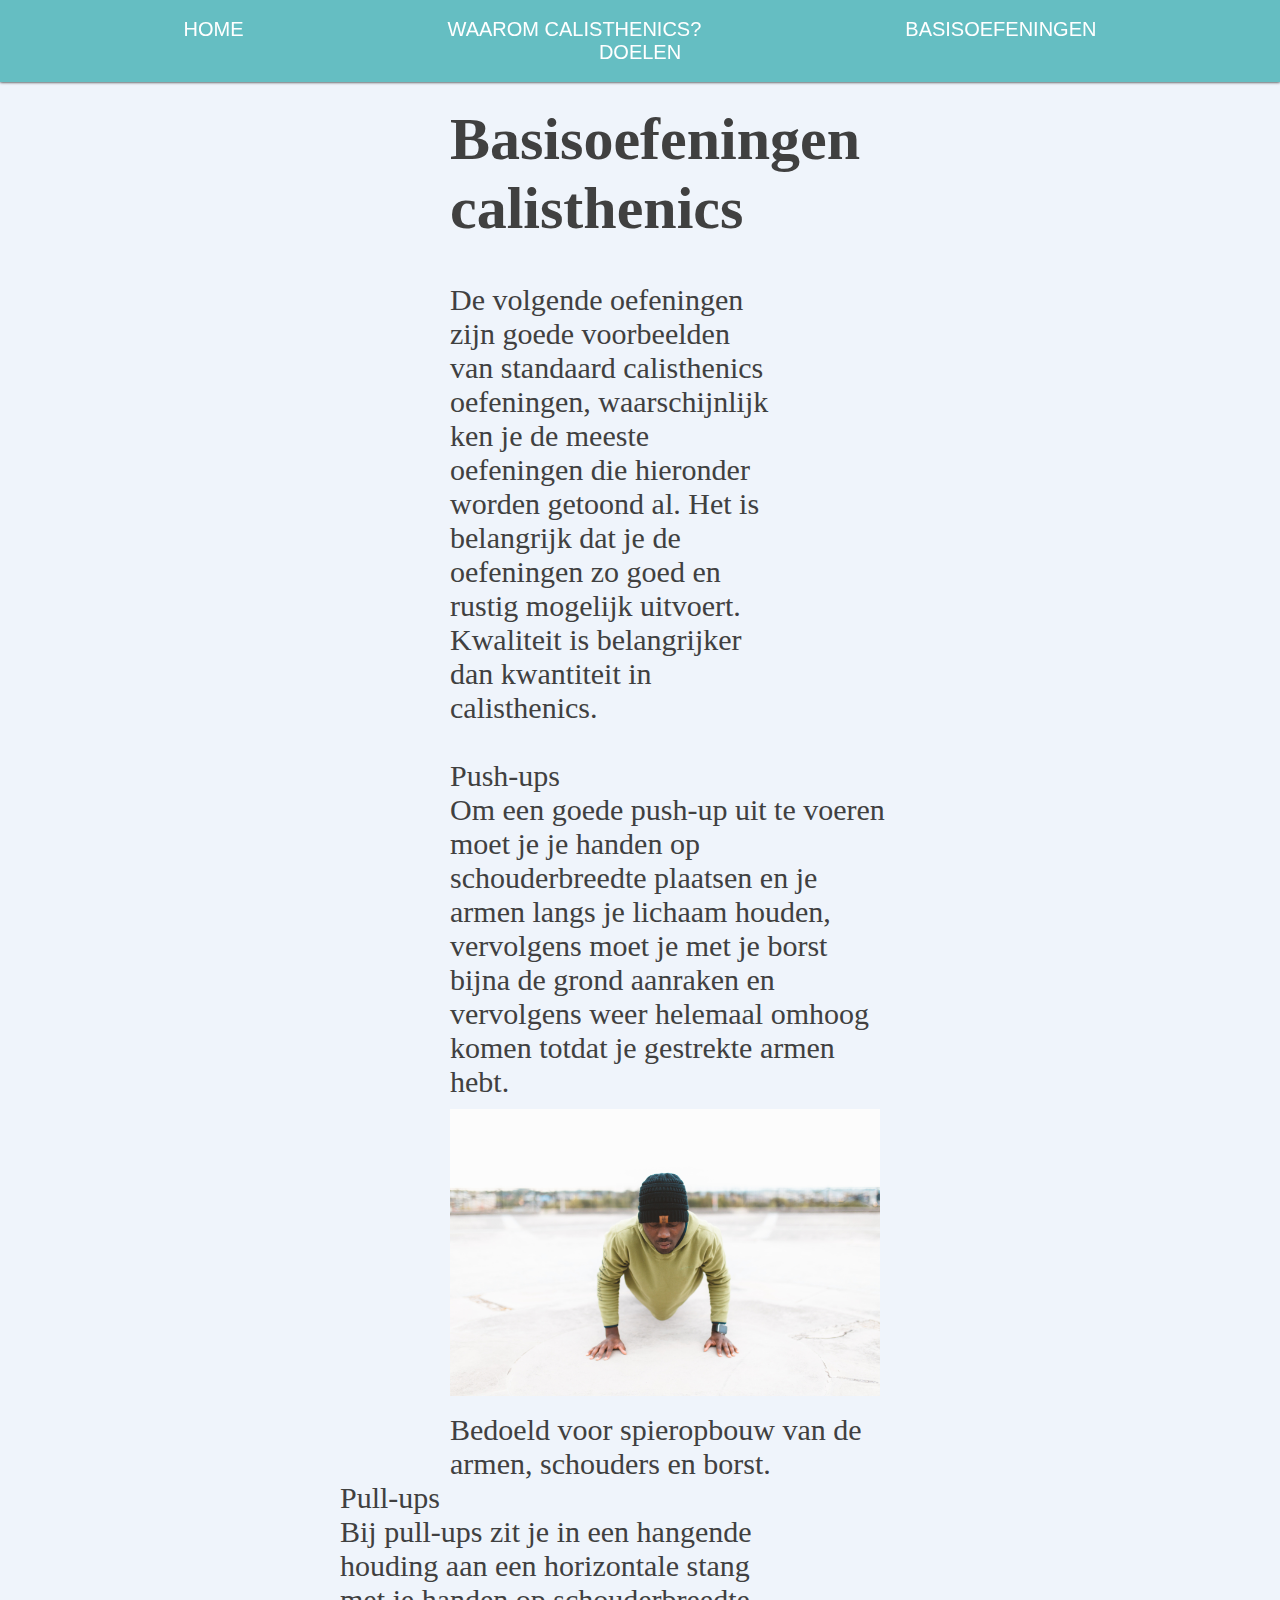
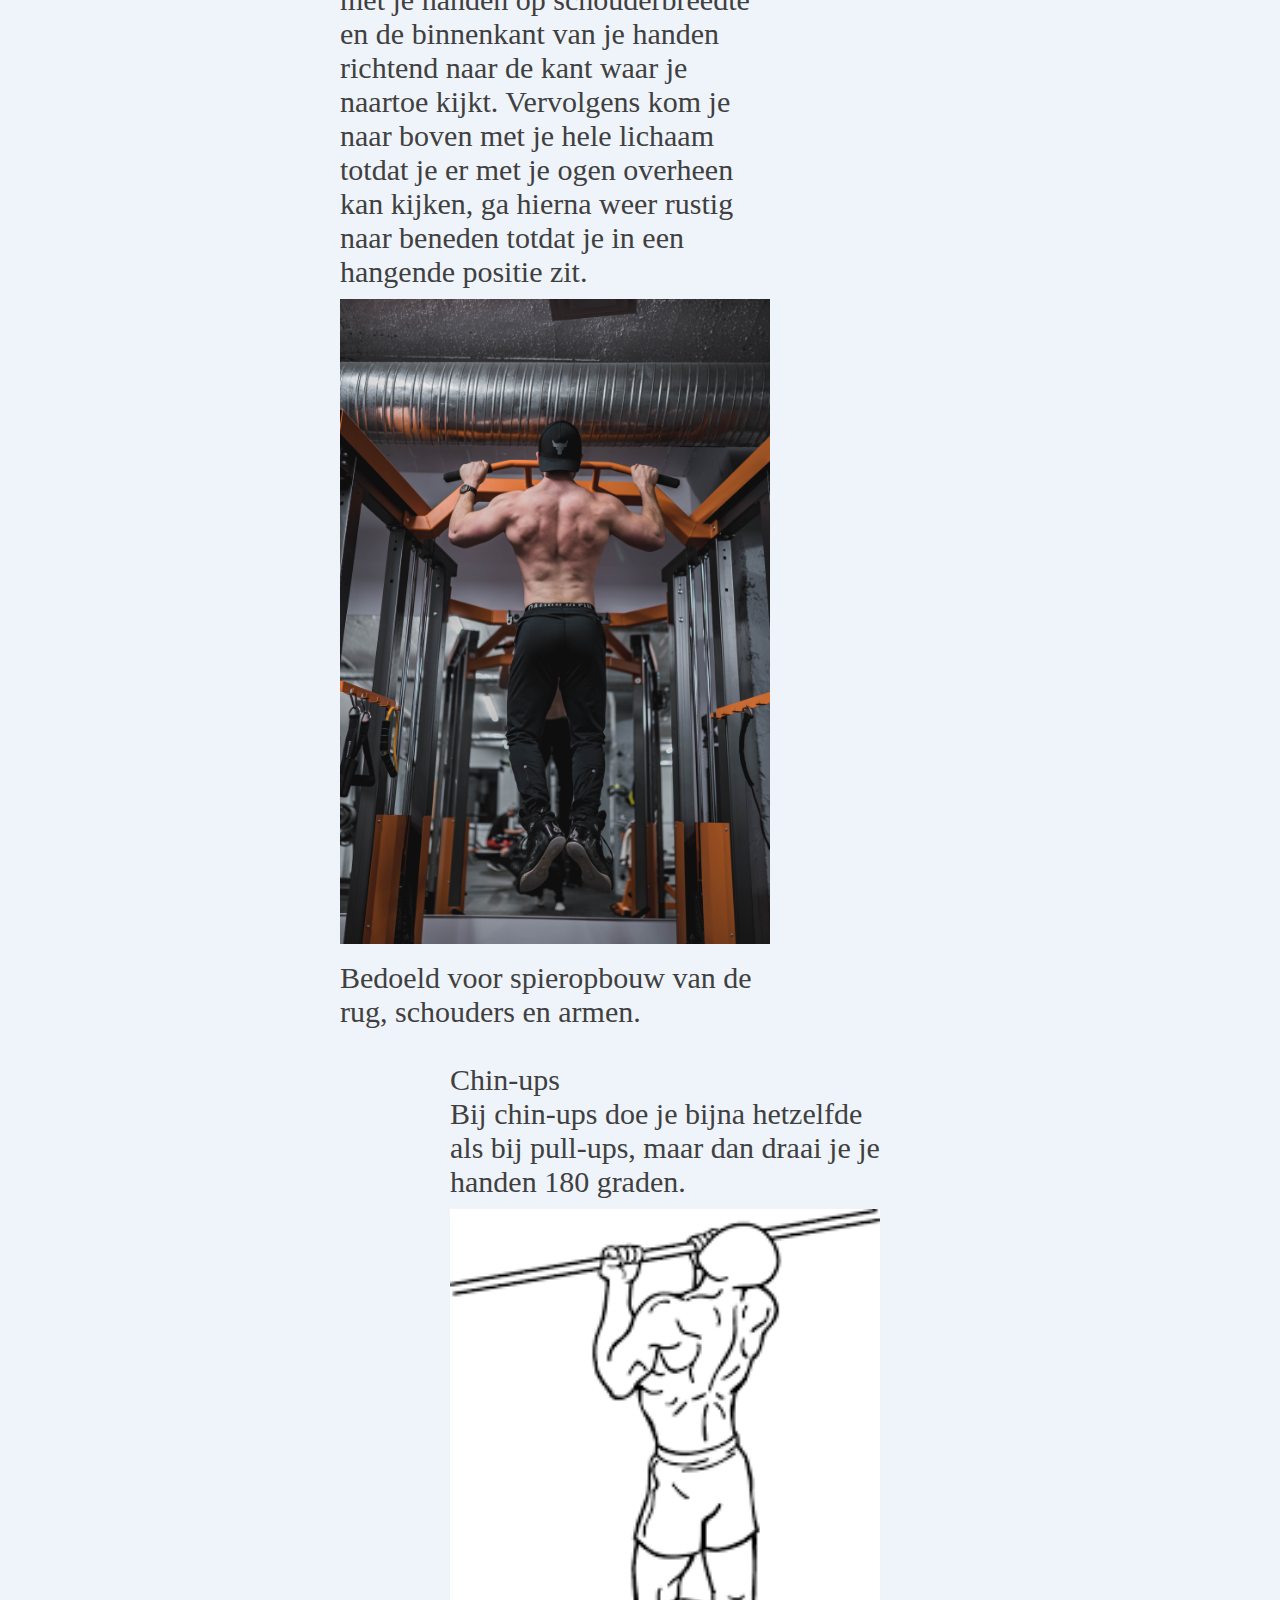
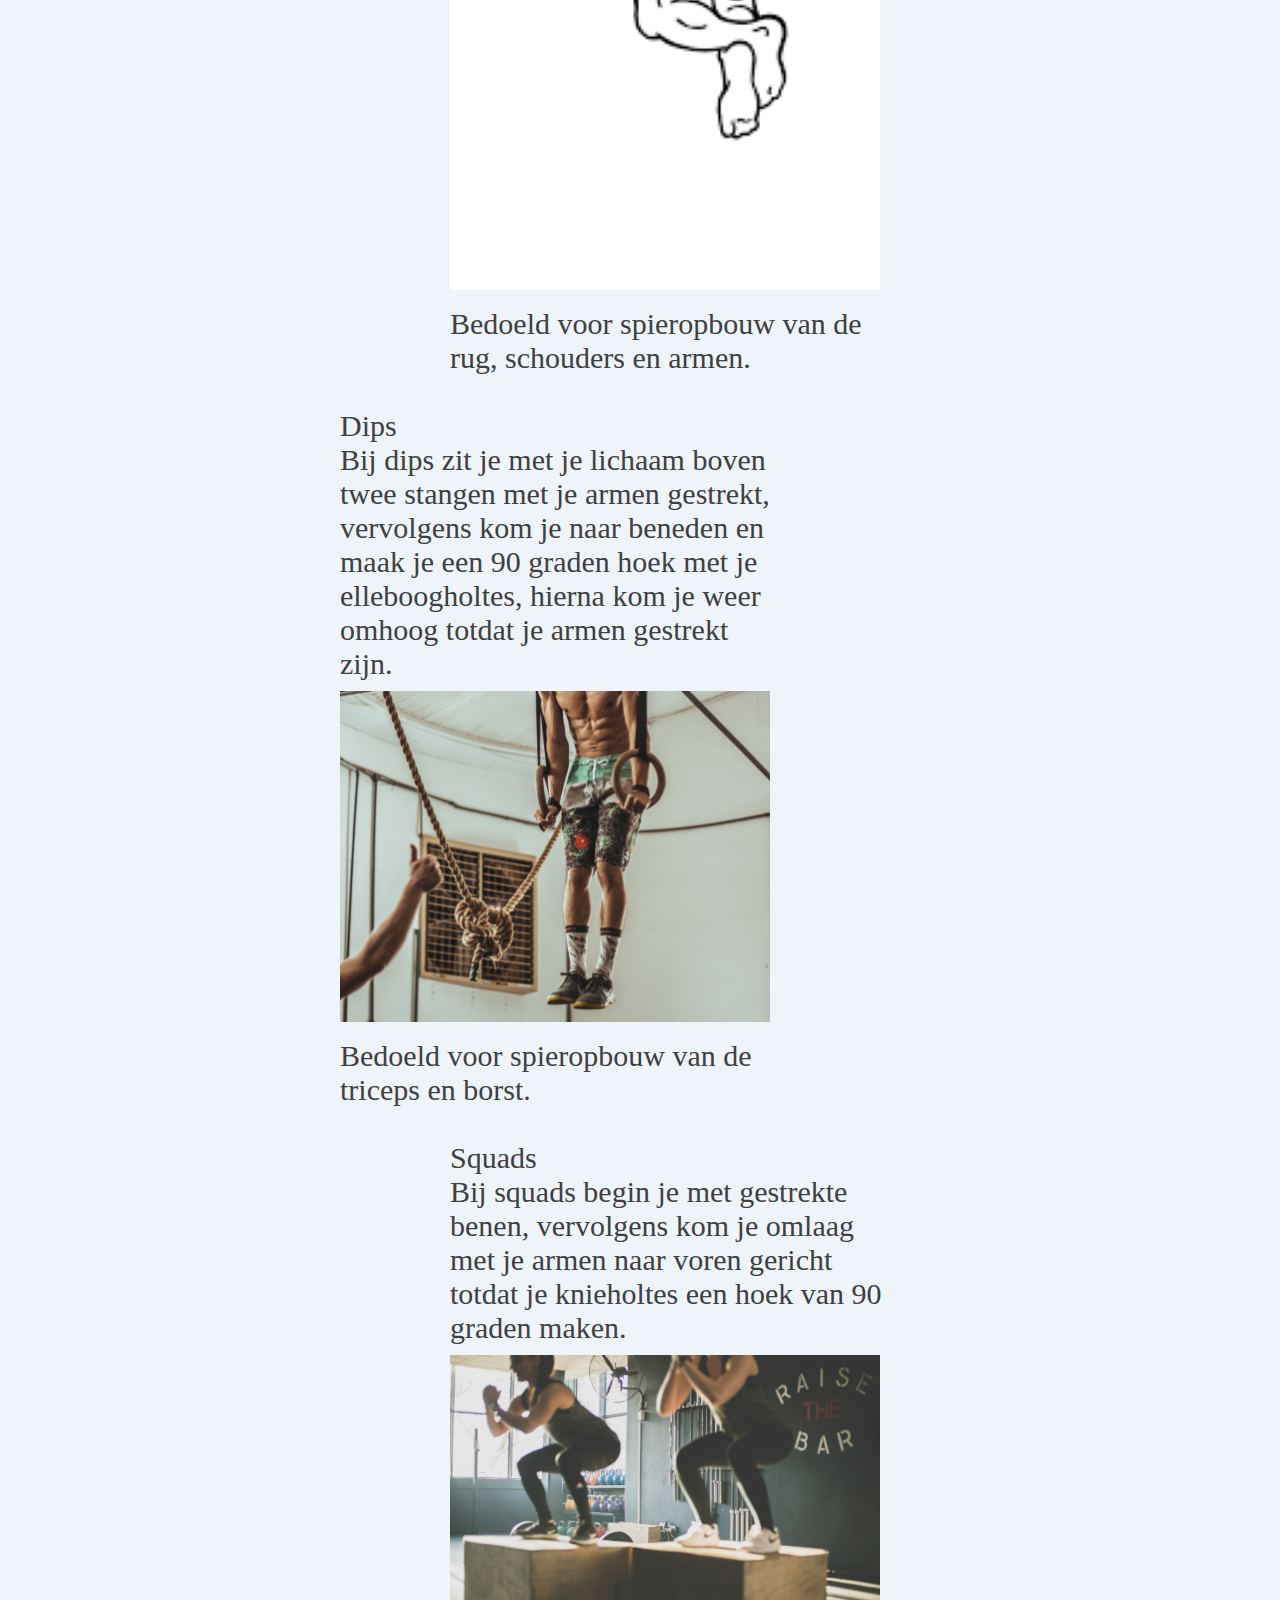
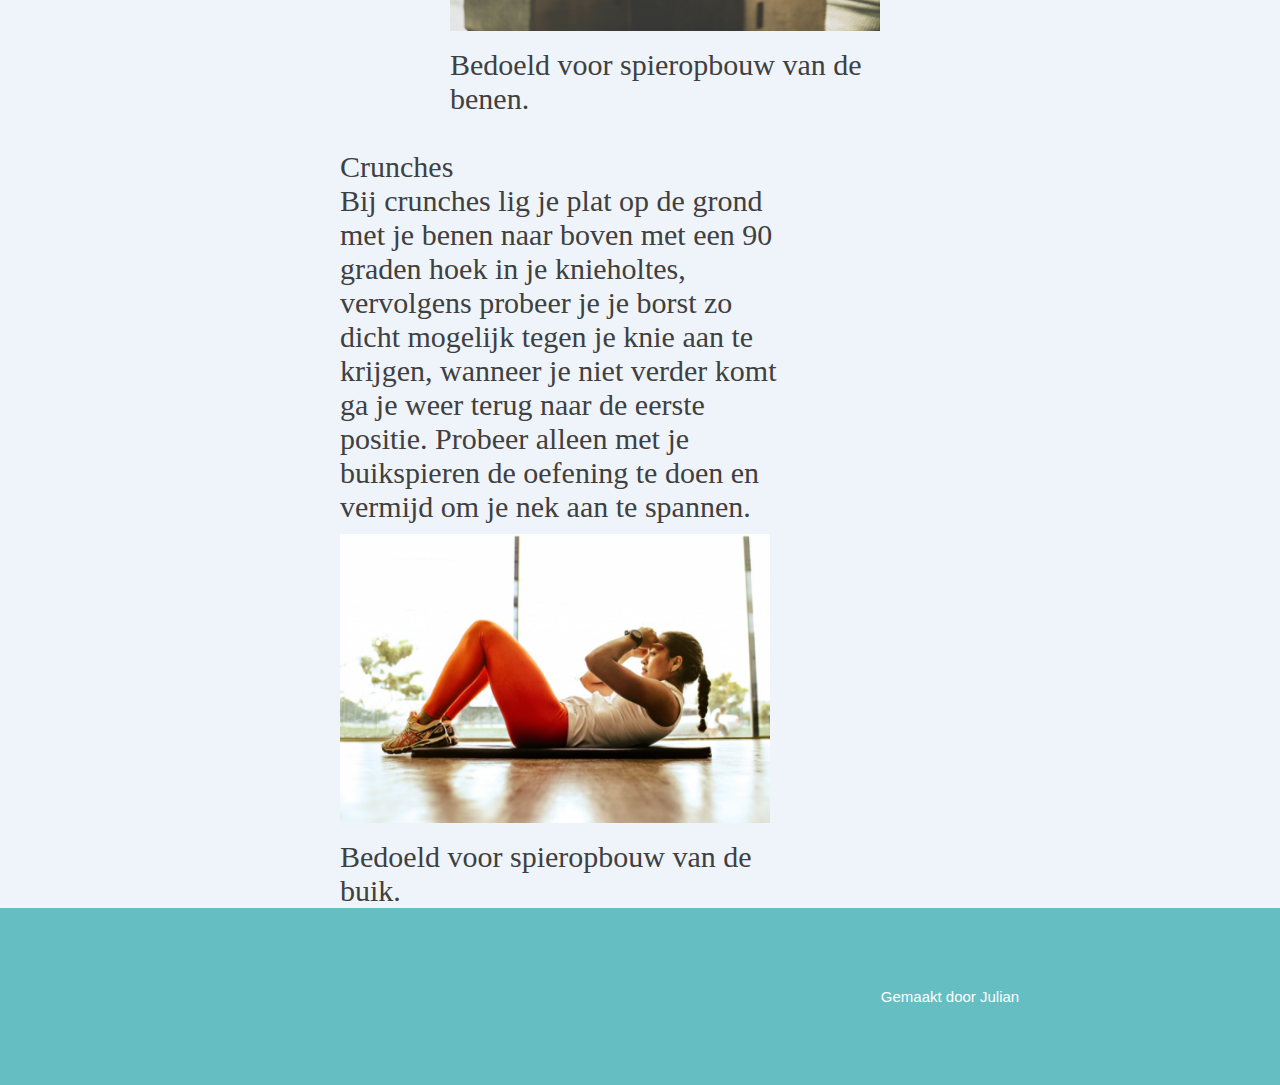
==== commit 9e686ba6: "Update basisoefeningen.html" ====
--- a/basisoefeningen.html
+++ b/basisoefeningen.html
@@ -25,7 +25,7 @@
 Bedoeld voor spieropbouw van de rug, schouders en armen.</div>
 
 <div class="chin-ups"><strong><br>Chin-ups</strong><br>
-Bij chin-ups doe je bijna hetzelfde als pull-ups, maar dan draai je je handen 180 graden.
+Bij chin-ups doe je bijna hetzelfde als bij pull-ups, maar dan draai je je handen 180 graden.
 <img src="Chin-up.jpg">
 Bedoeld voor spieropbouw van de rug, schouders en armen.</div>
 
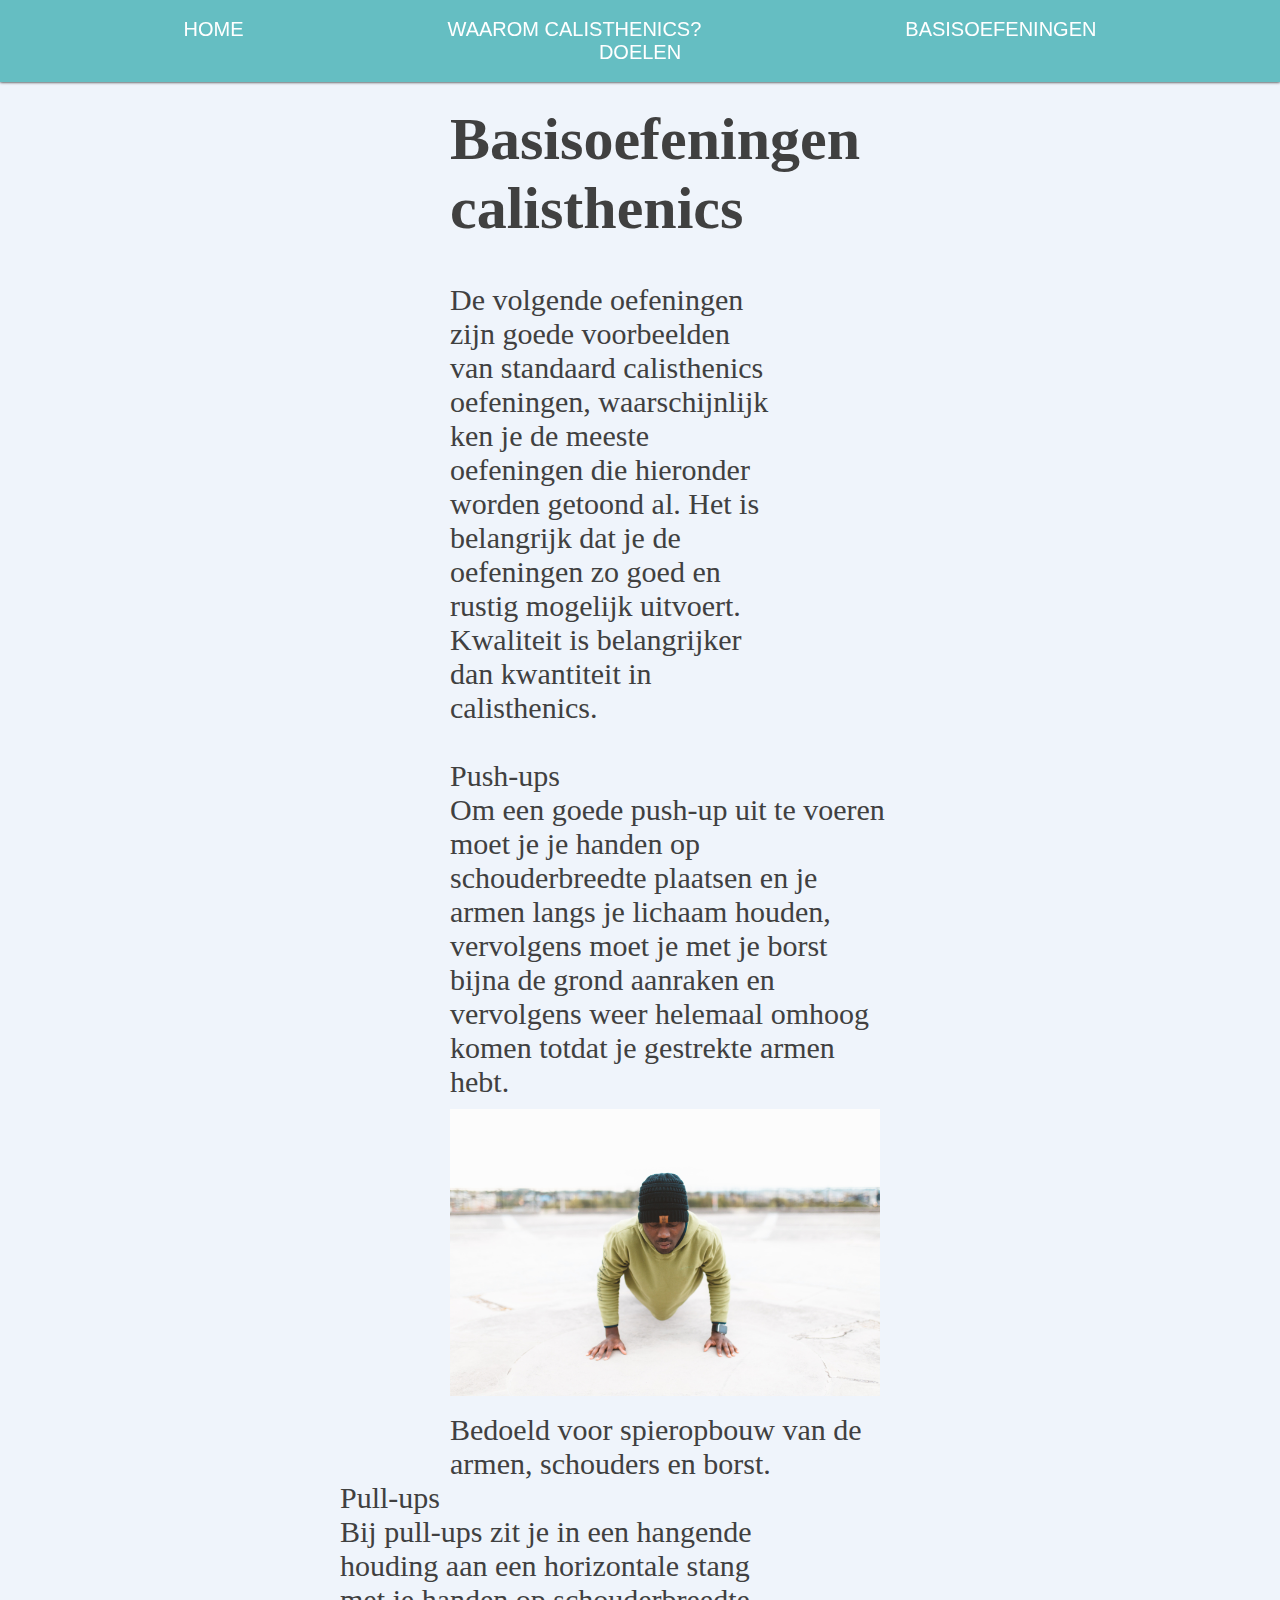
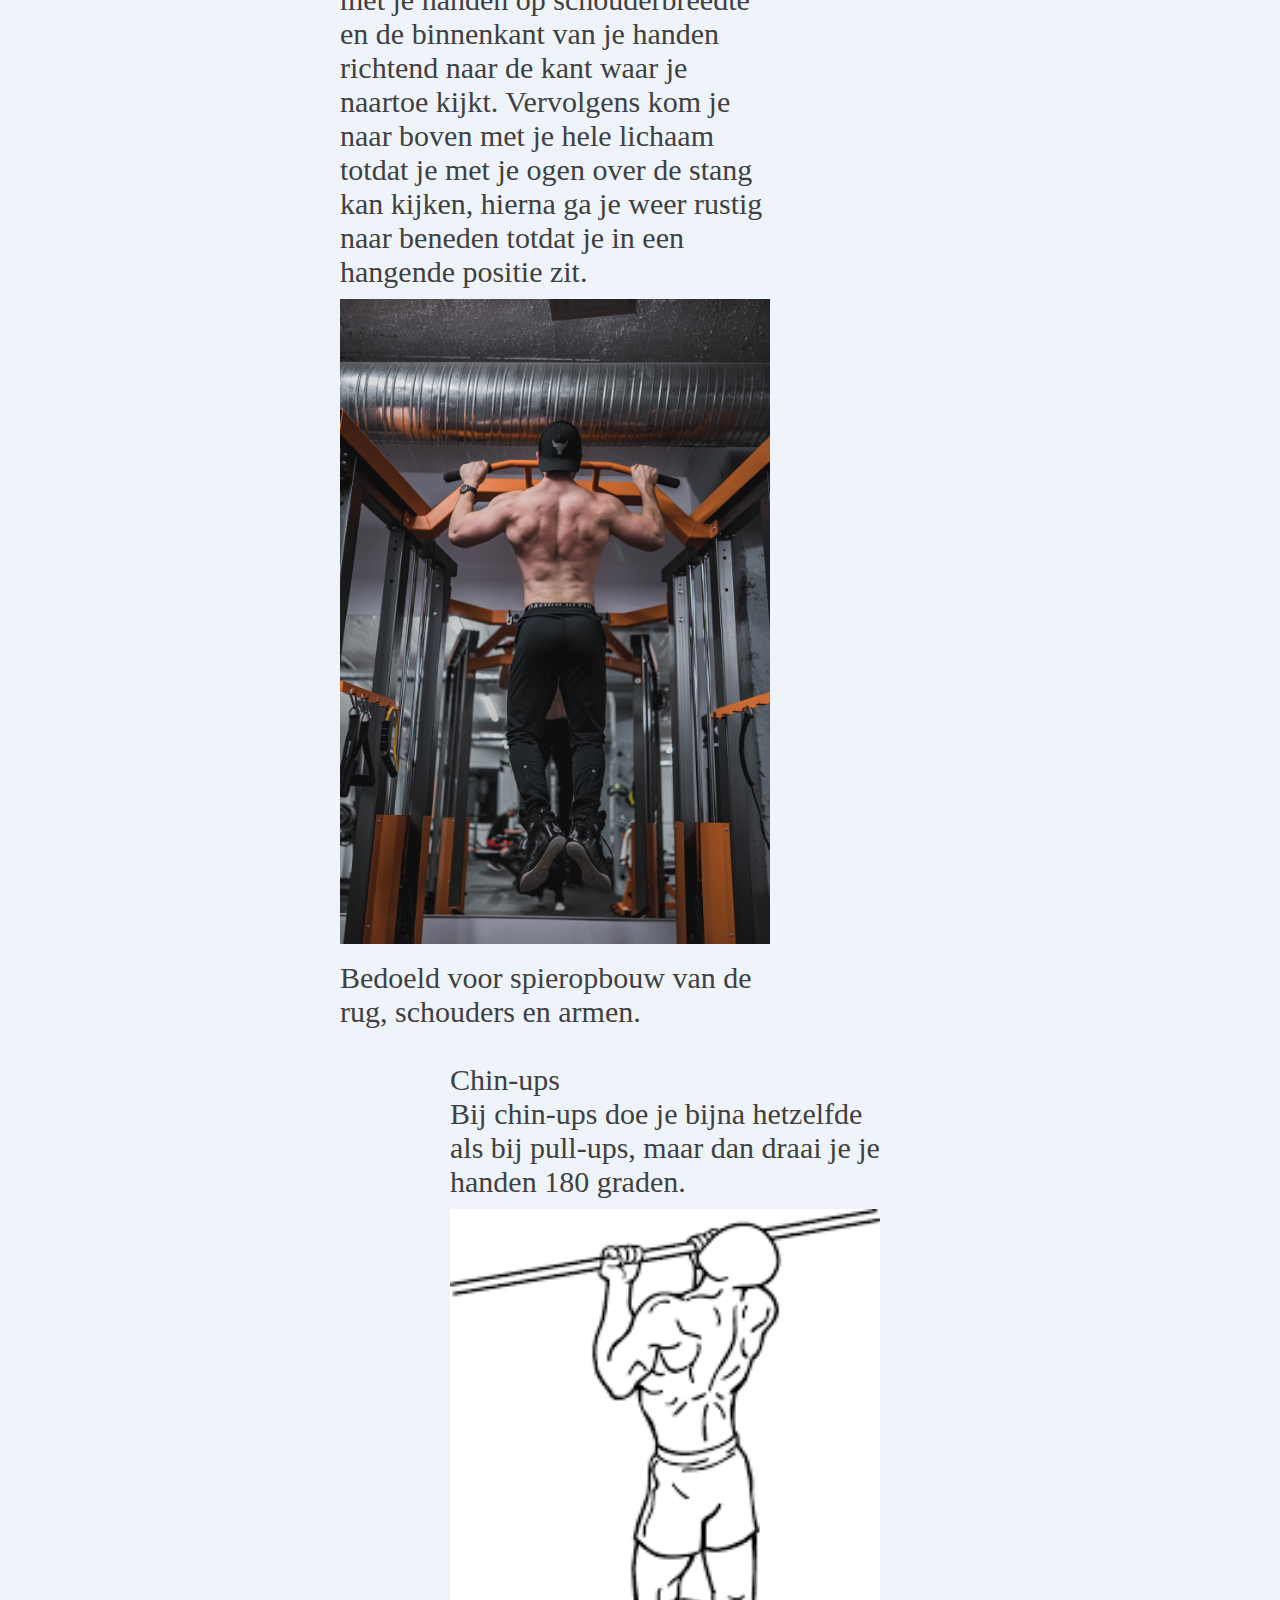
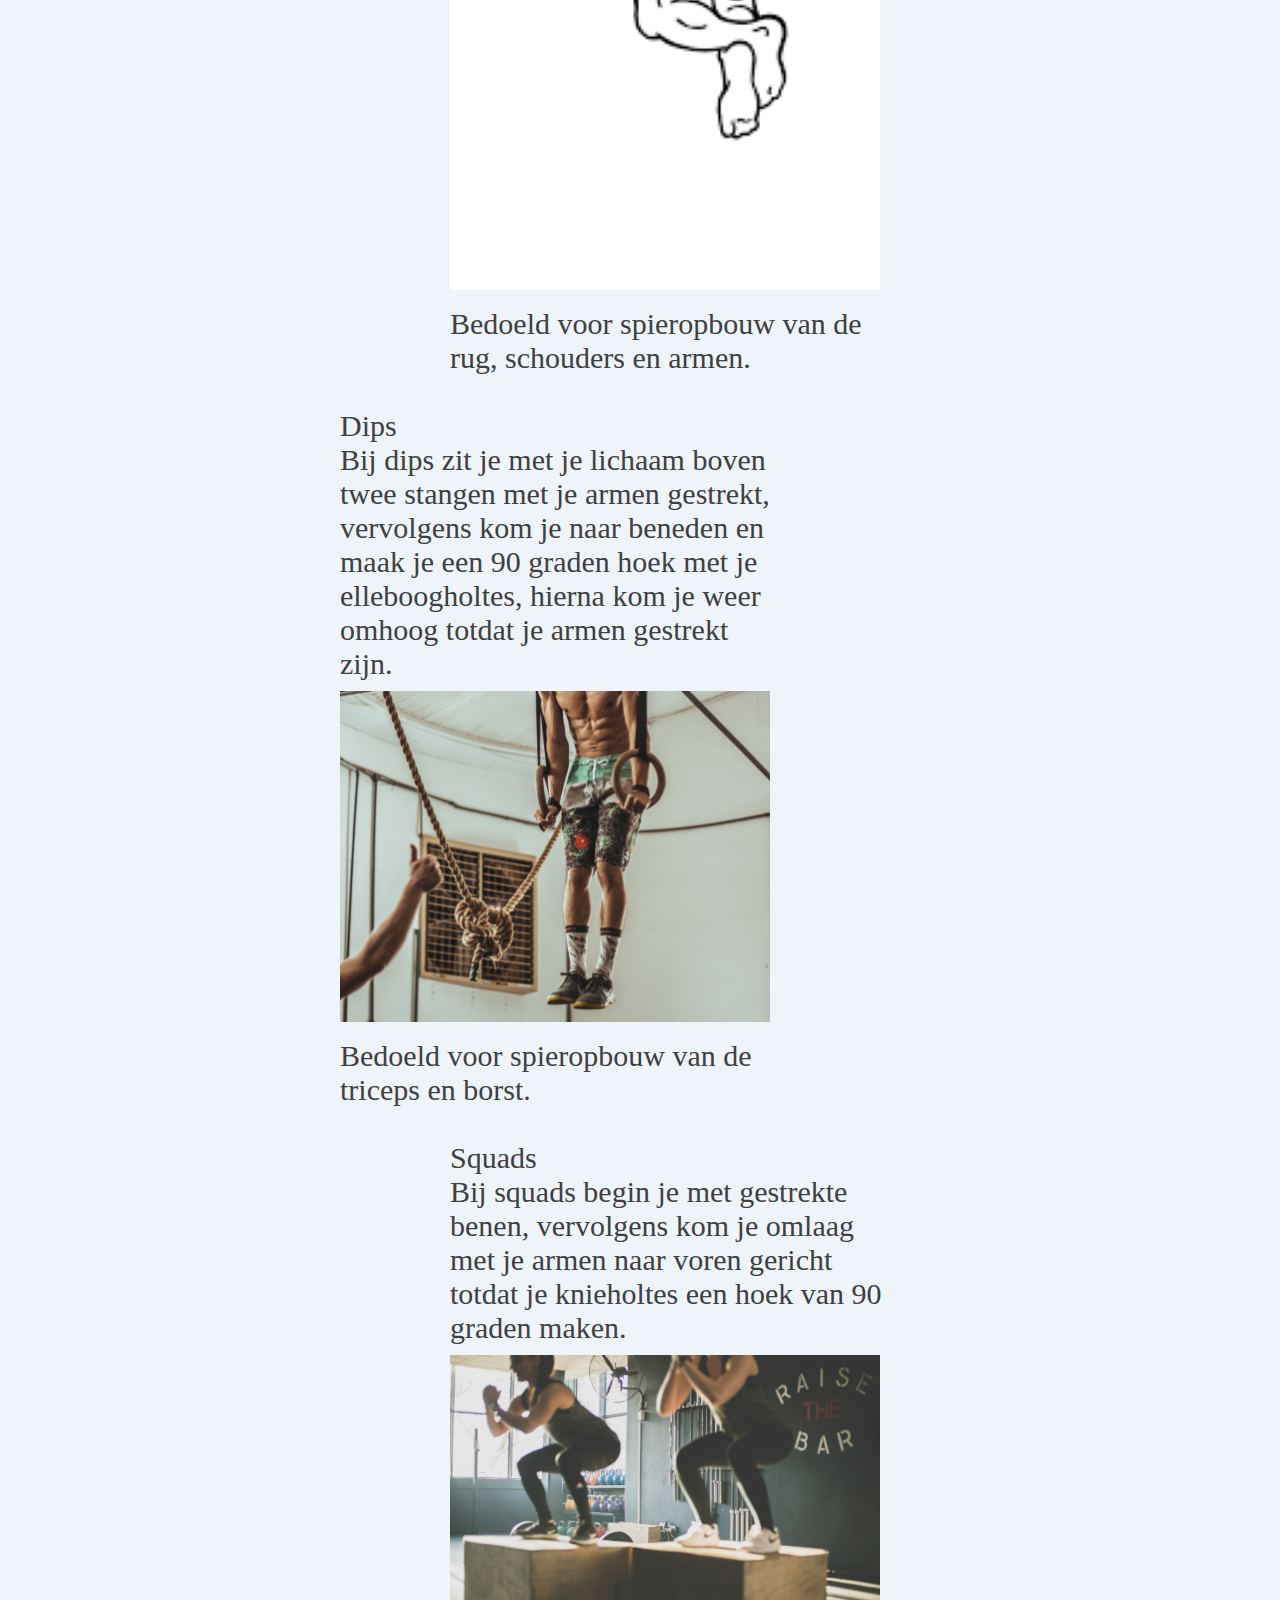
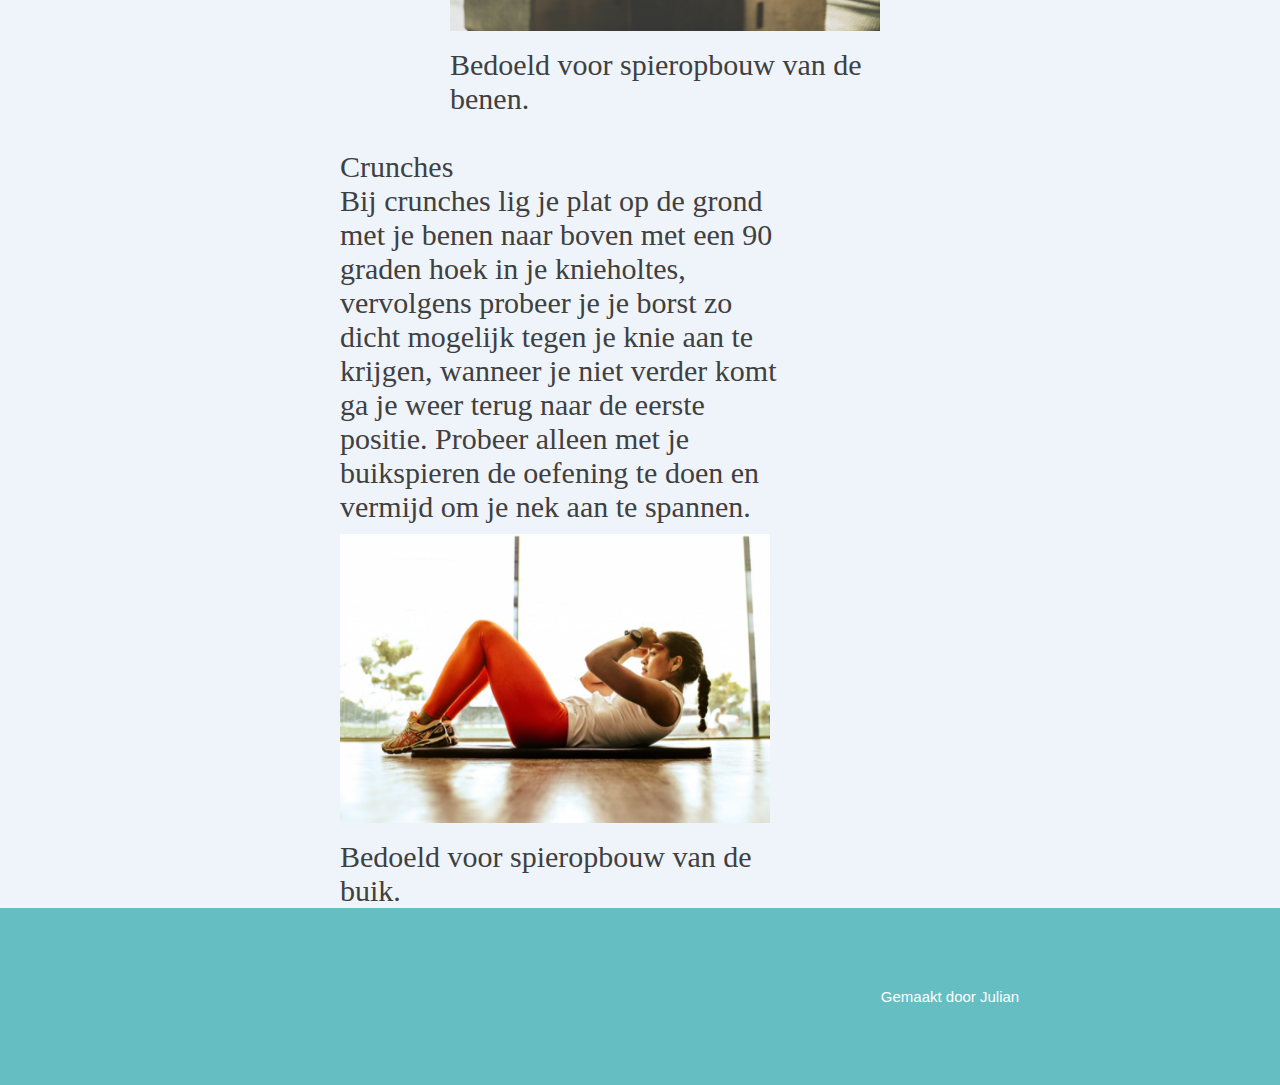
==== commit 70712df1: "Update basisoefeningen.html" ====
--- a/basisoefeningen.html
+++ b/basisoefeningen.html
@@ -20,7 +20,7 @@
 Bedoeld voor spieropbouw van de armen, schouders en borst.</div>
 
 <div class="pull-ups"><strong>Pull-ups</strong><br>
-Bij pull-ups zit je in een hangende houding aan een horizontale stang met je handen op schouderbreedte en de binnenkant van je handen richtend naar de kant waar je naartoe kijkt. Vervolgens kom je naar boven met je hele lichaam totdat je er met je ogen overheen kan kijken, ga hierna weer rustig naar beneden totdat je in een hangende positie zit.
+Bij pull-ups zit je in een hangende houding aan een horizontale stang met je handen op schouderbreedte en de binnenkant van je handen richtend naar de kant waar je naartoe kijkt. Vervolgens kom je naar boven met je hele lichaam totdat je met je ogen over de stang kan kijken, hierna ga je weer rustig naar beneden totdat je in een hangende positie zit.
 <img src="anastase-maragos-3dmbSaXZ22c-unsplash.jpg">
 Bedoeld voor spieropbouw van de rug, schouders en armen.</div>
 
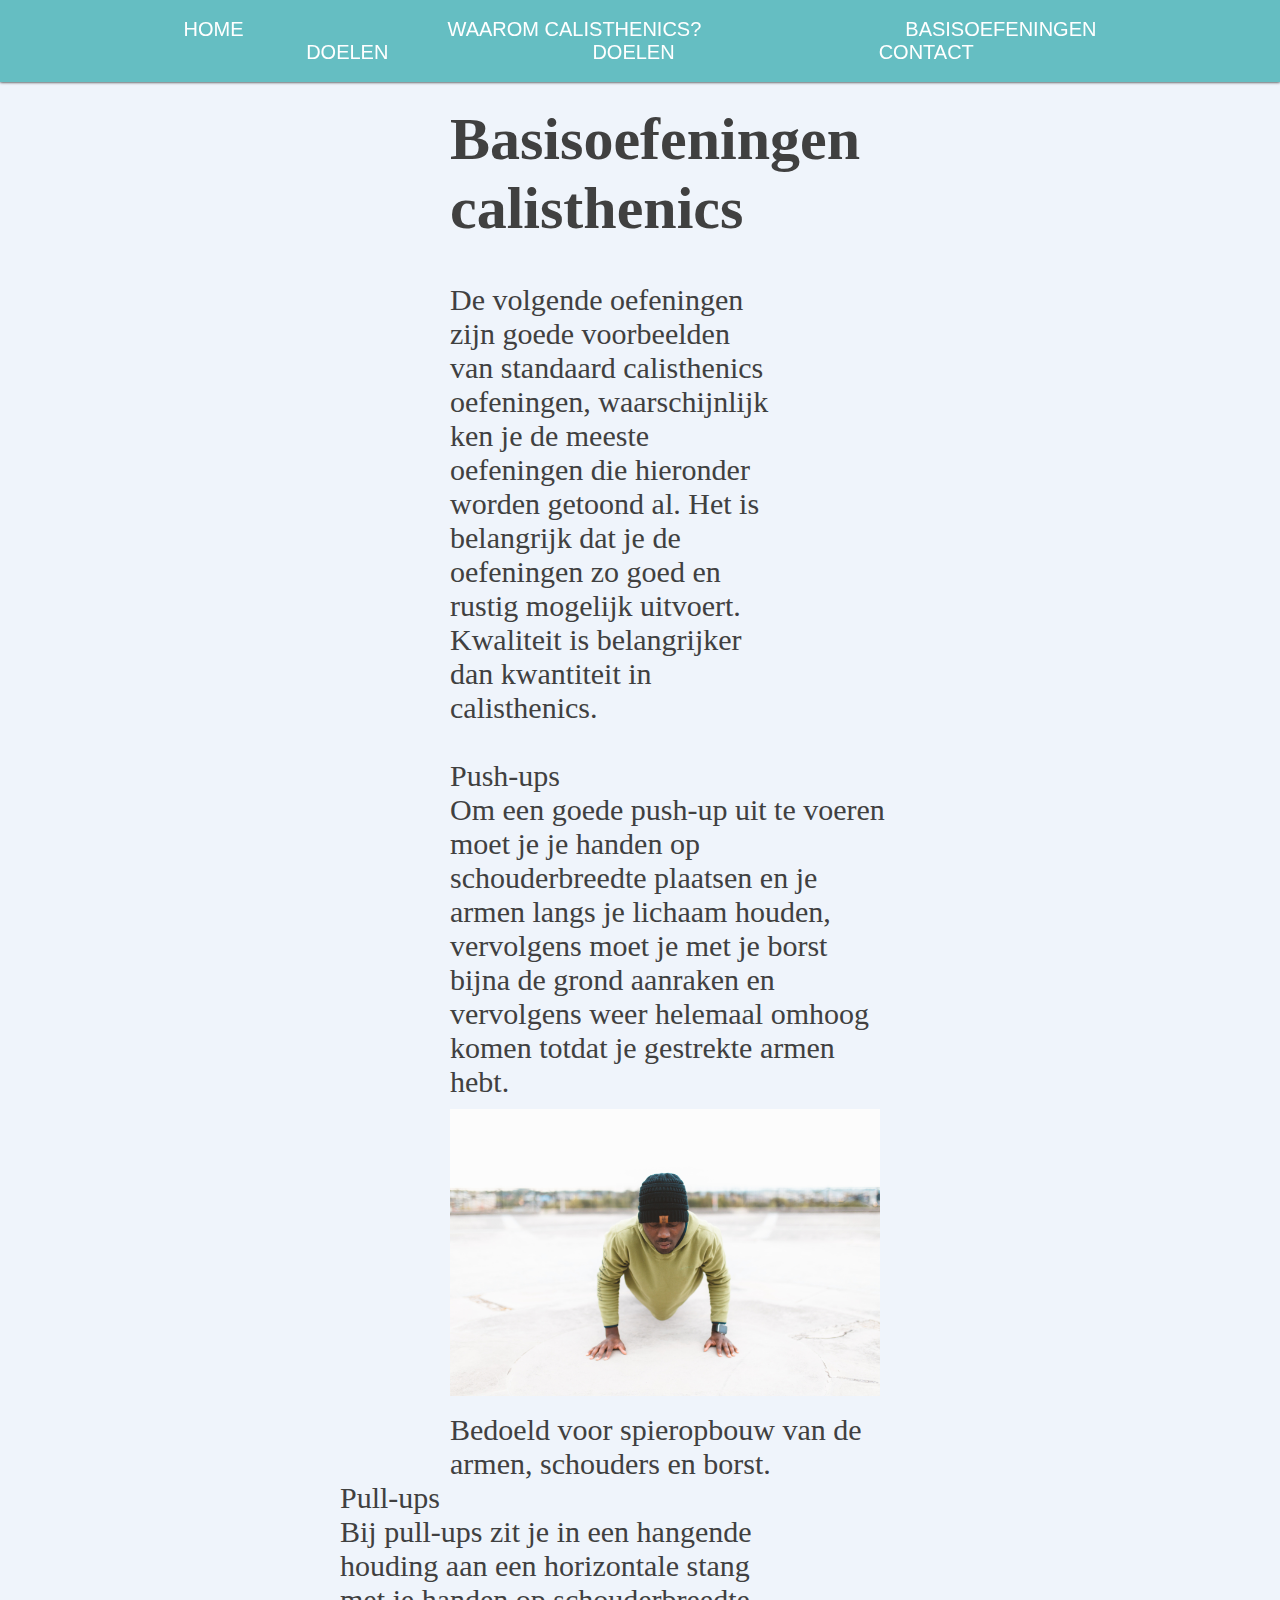
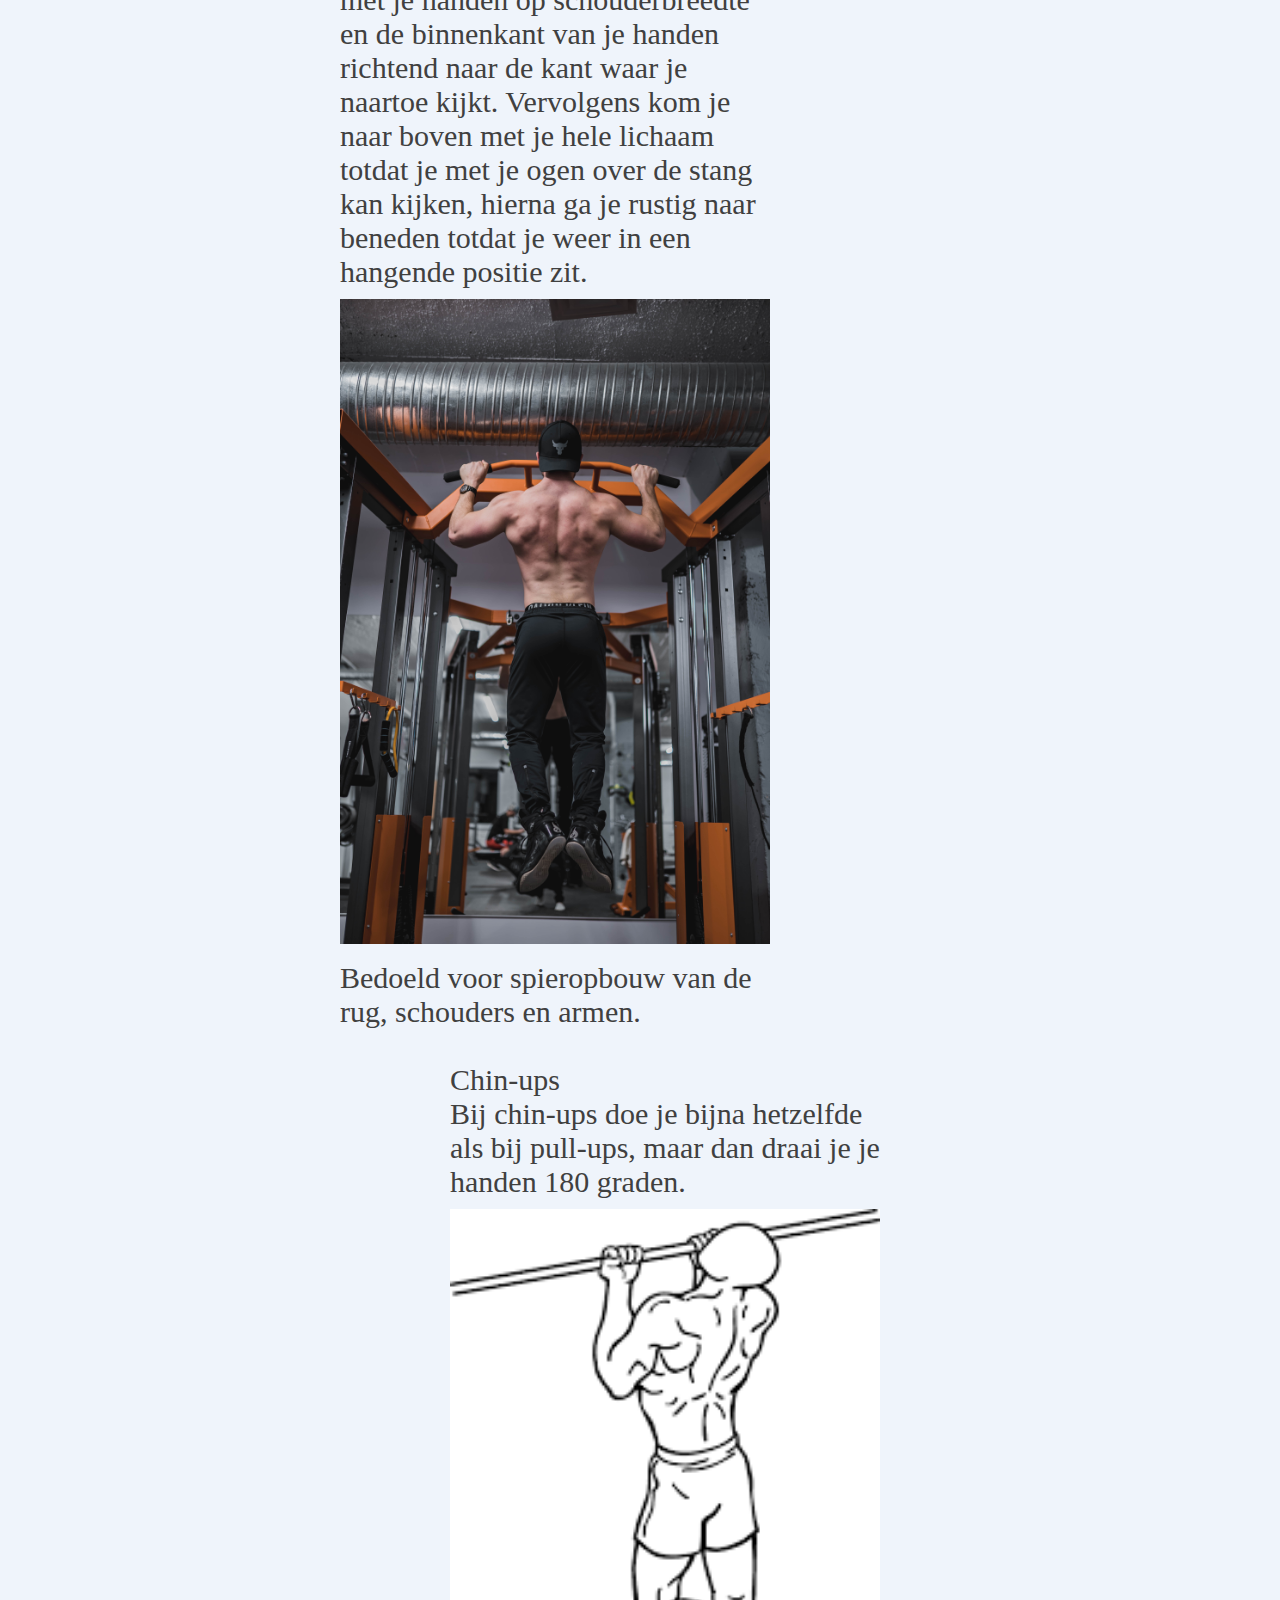
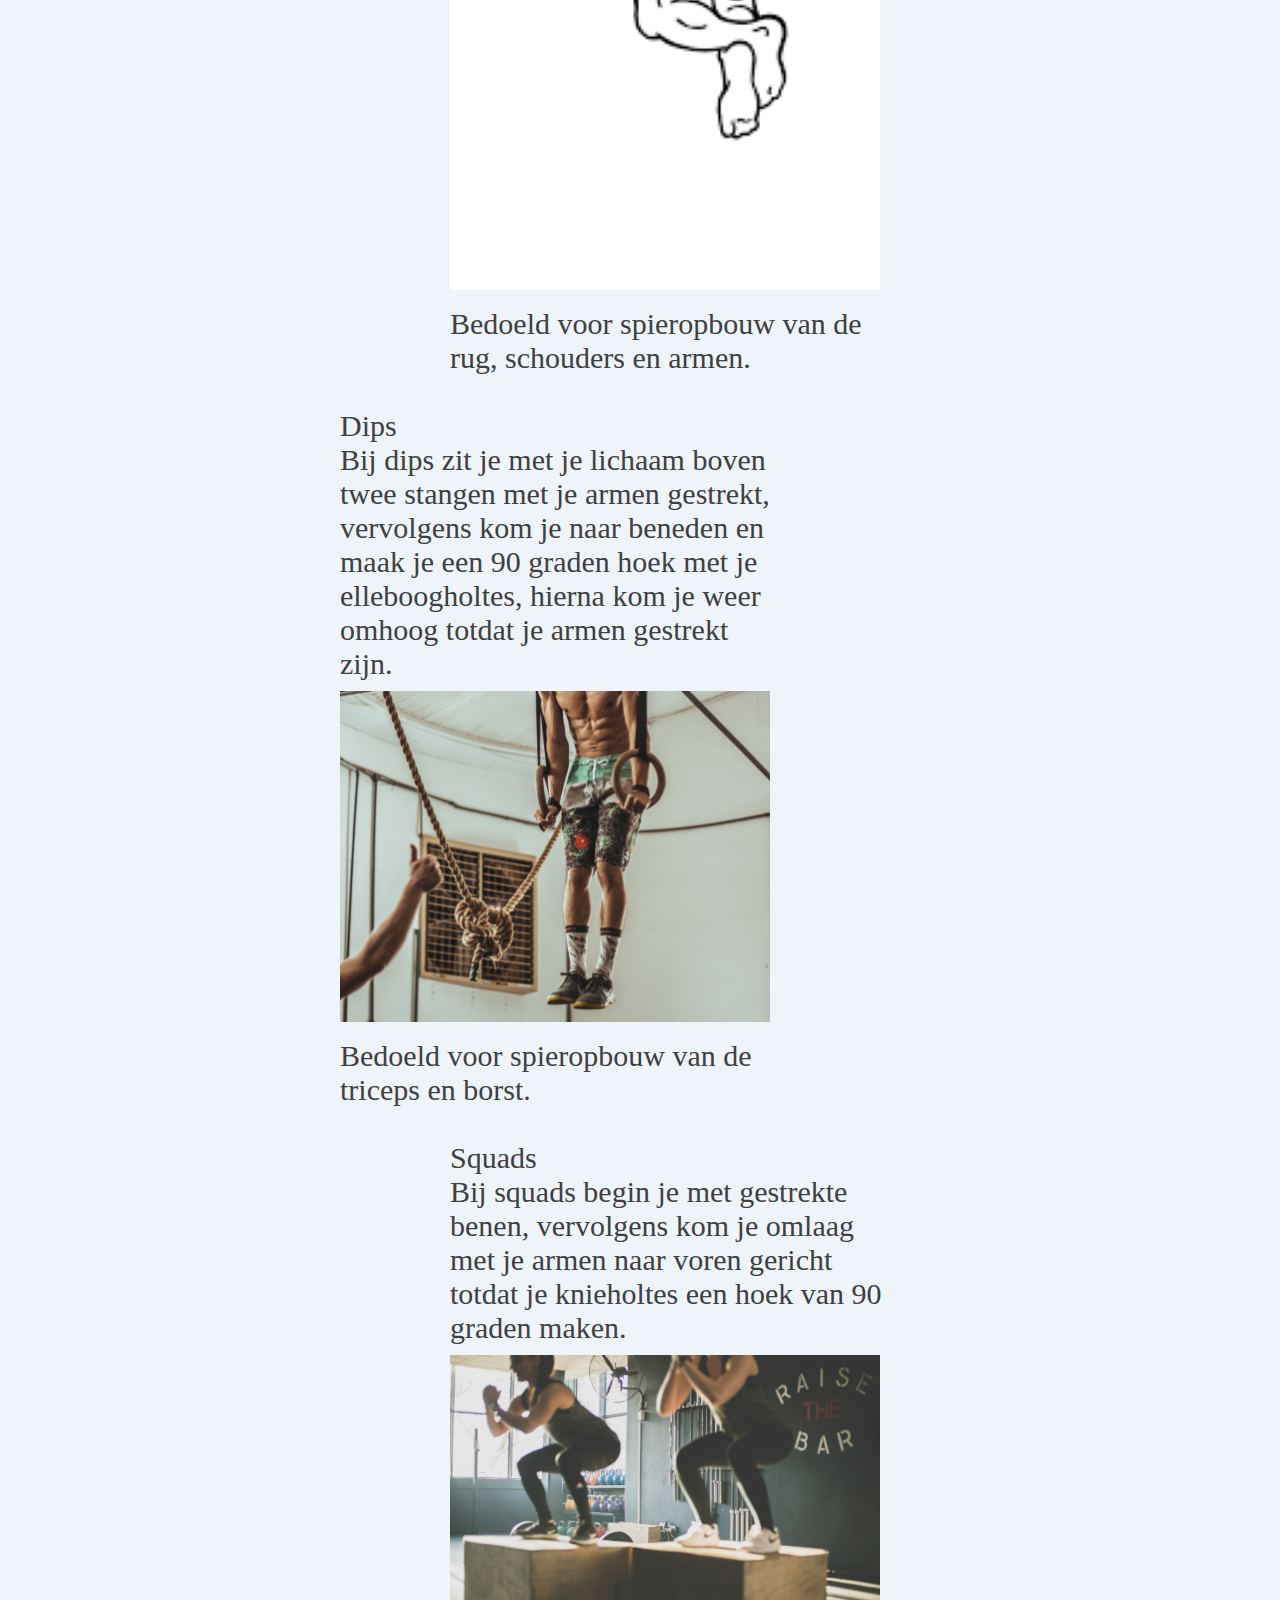
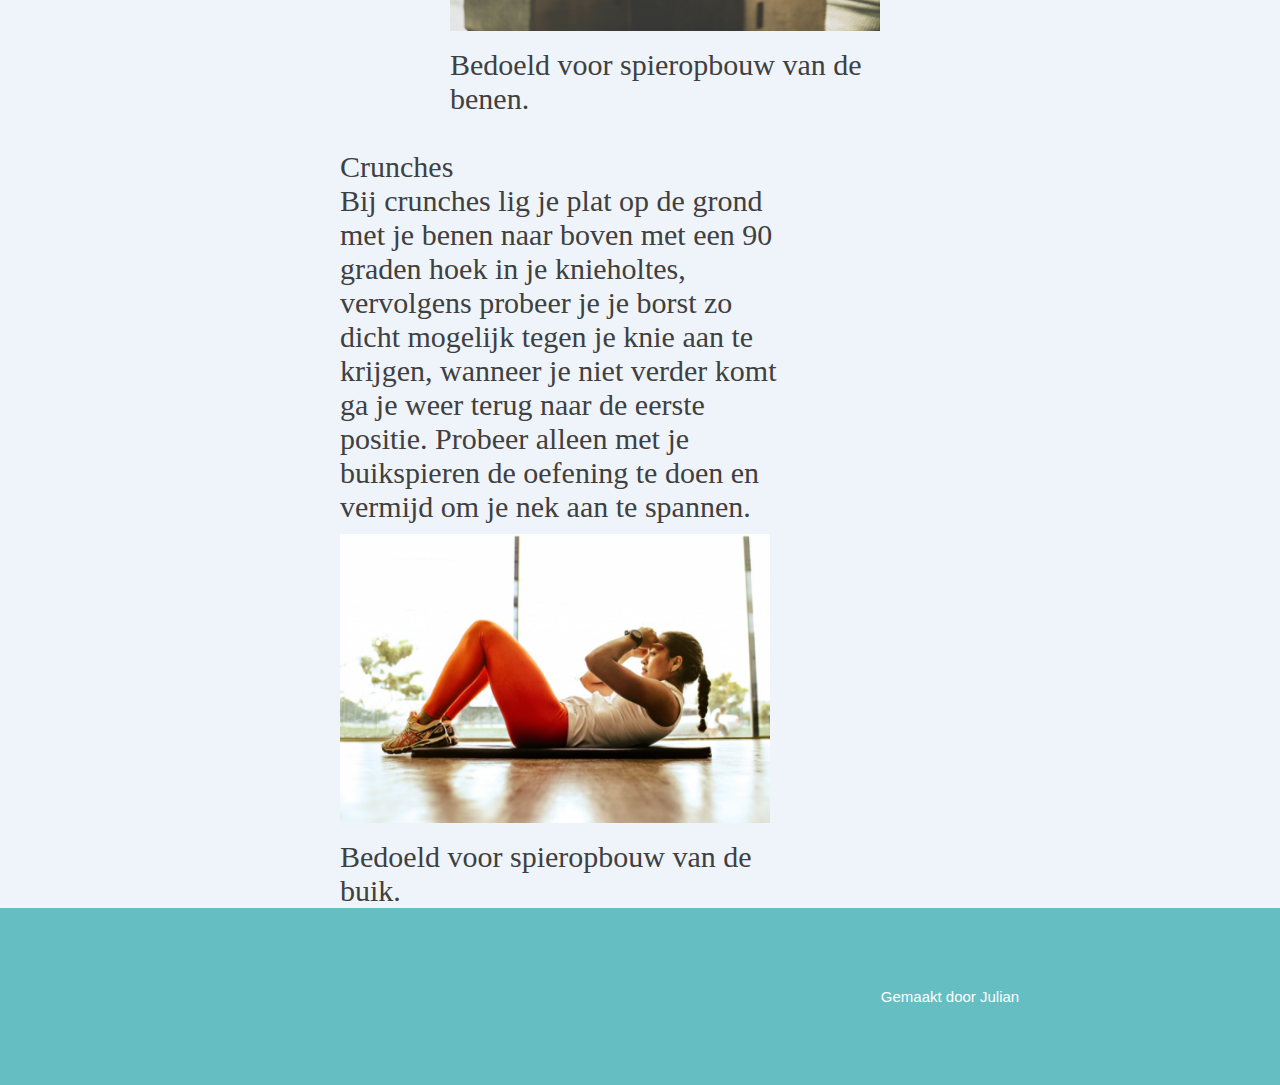
==== commit 78c20772: "Update basisoefeningen.html" ====
--- a/basisoefeningen.html
+++ b/basisoefeningen.html
@@ -8,7 +8,7 @@
 
 	<body>
 		<header>
-			<a href="index.html" > Home</a> <a href="waarom_calisthenics.html">Waarom calisthenics?</a> <a href="basisoefeningen.html">Basisoefeningen</a> <a href="doelen.html">Doelen</a>
+			<a href="index.html" > Home</a> <a href="waarom_calisthenics.html">Waarom calisthenics?</a> <a href="basisoefeningen.html">Basisoefeningen</a> <a href="doelen.html">Doelen</a> <a href="doelen.html">Doelen</a> <a href="contact.html">Contact</a>
 		</header>
 		<div class="main">
 			<h1>Basisoefeningen calisthenics</h1>
@@ -20,7 +20,7 @@
 Bedoeld voor spieropbouw van de armen, schouders en borst.</div>
 
 <div class="pull-ups"><strong>Pull-ups</strong><br>
-Bij pull-ups zit je in een hangende houding aan een horizontale stang met je handen op schouderbreedte en de binnenkant van je handen richtend naar de kant waar je naartoe kijkt. Vervolgens kom je naar boven met je hele lichaam totdat je met je ogen over de stang kan kijken, hierna ga je weer rustig naar beneden totdat je in een hangende positie zit.
+Bij pull-ups zit je in een hangende houding aan een horizontale stang met je handen op schouderbreedte en de binnenkant van je handen richtend naar de kant waar je naartoe kijkt. Vervolgens kom je naar boven met je hele lichaam totdat je met je ogen over de stang kan kijken, hierna ga je rustig naar beneden totdat je weer in een hangende positie zit.
 <img src="anastase-maragos-3dmbSaXZ22c-unsplash.jpg">
 Bedoeld voor spieropbouw van de rug, schouders en armen.</div>
 
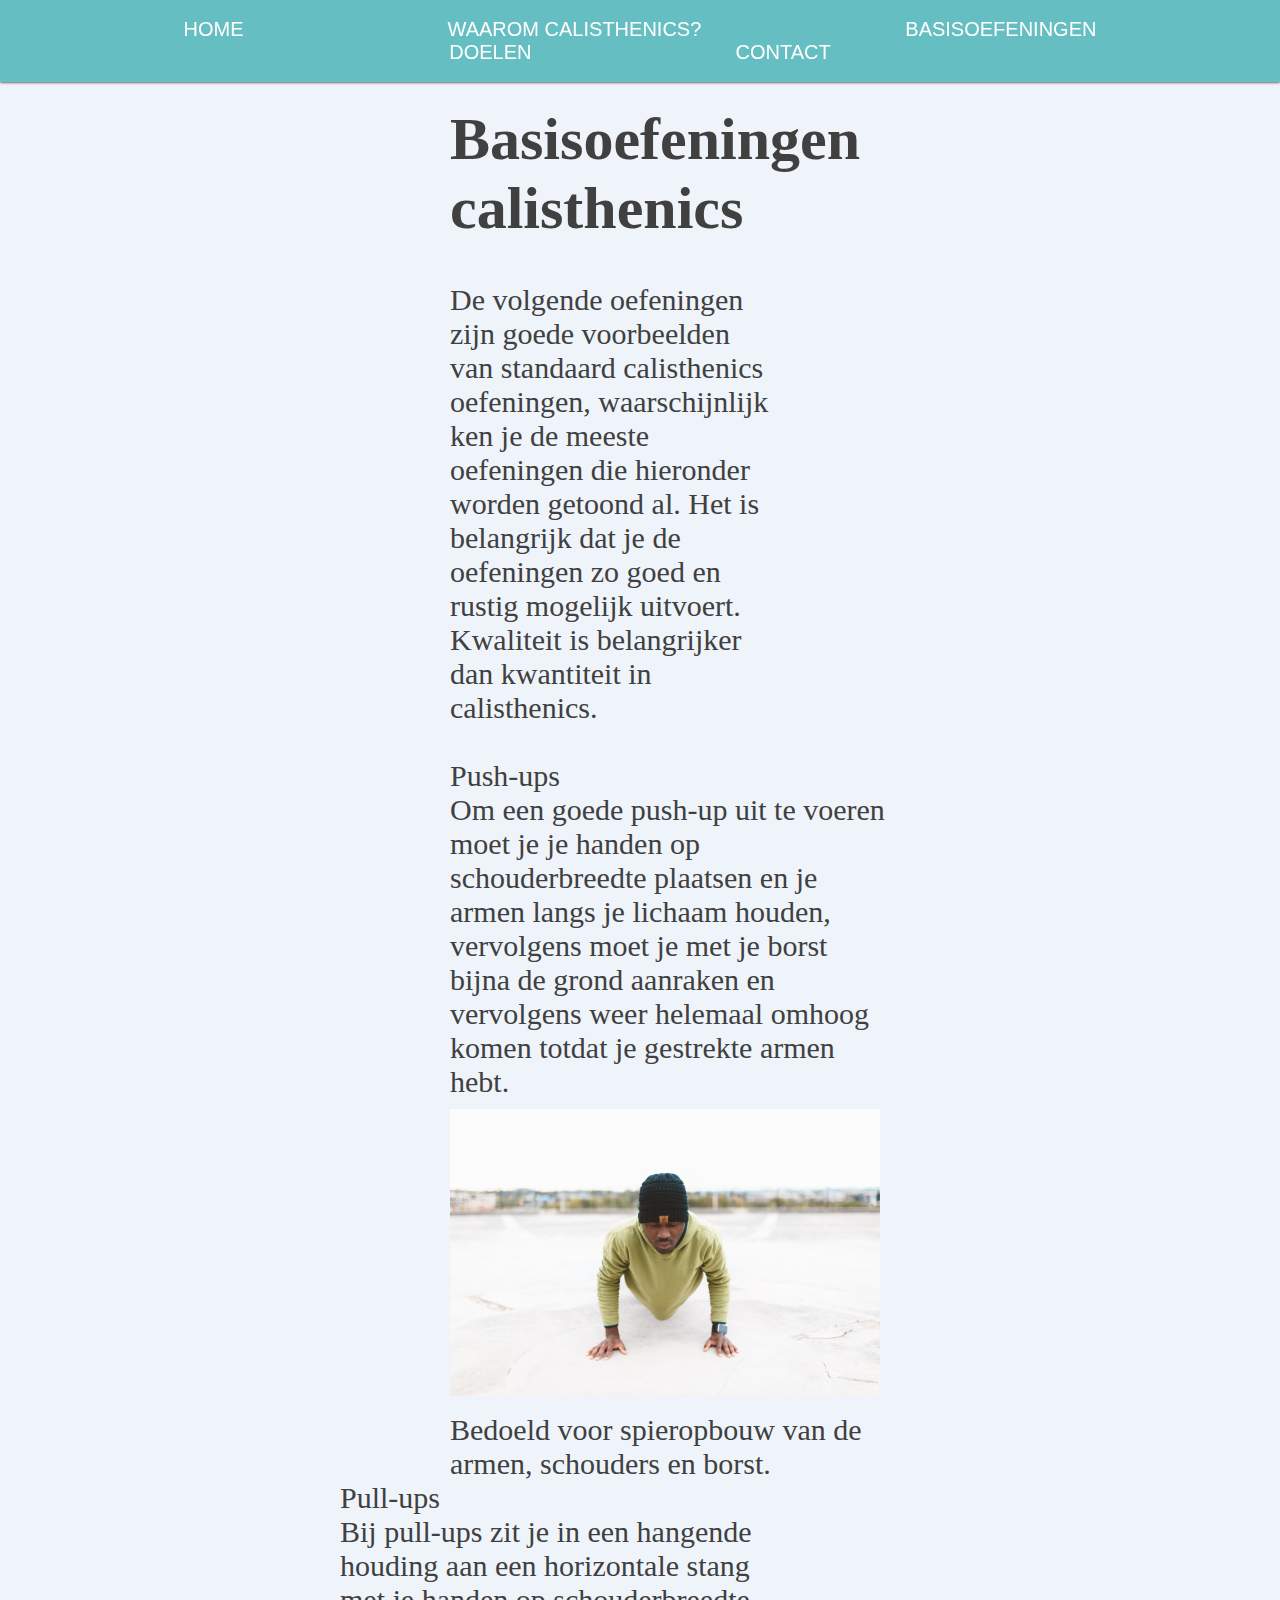
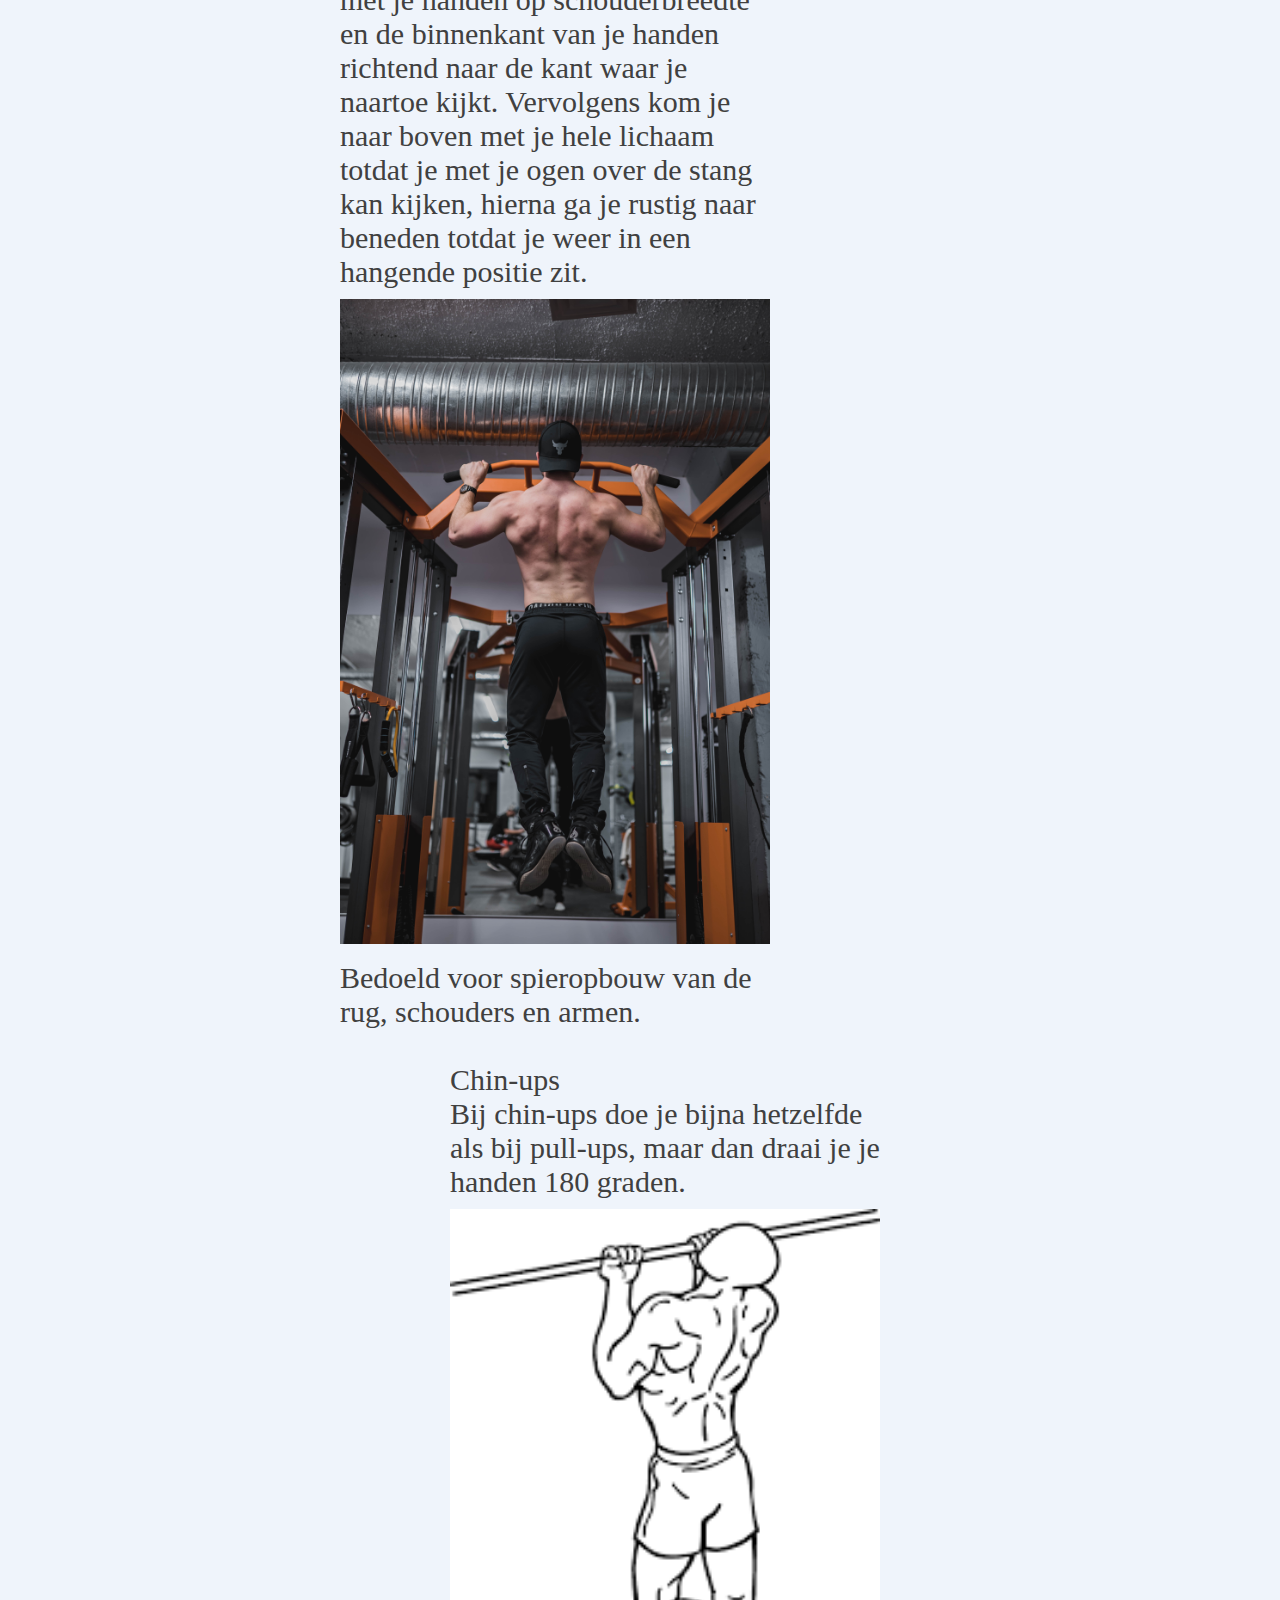
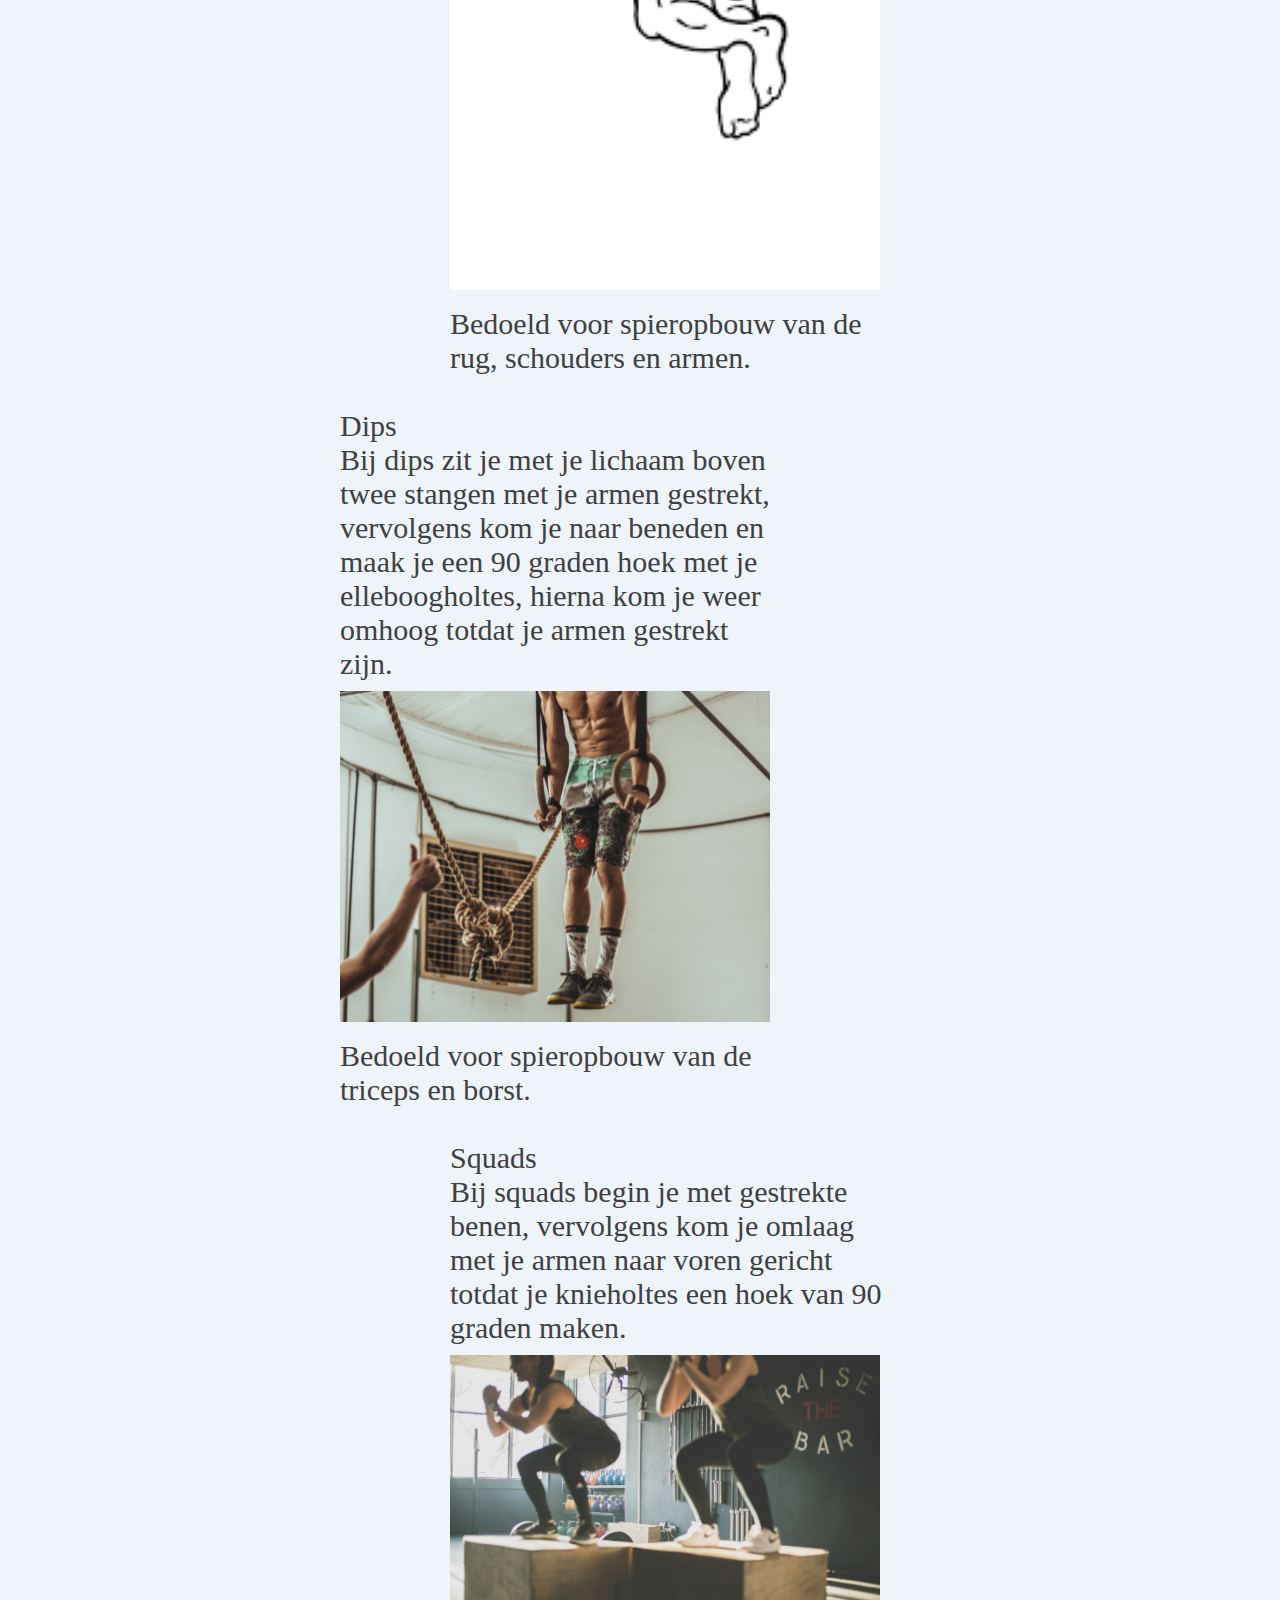
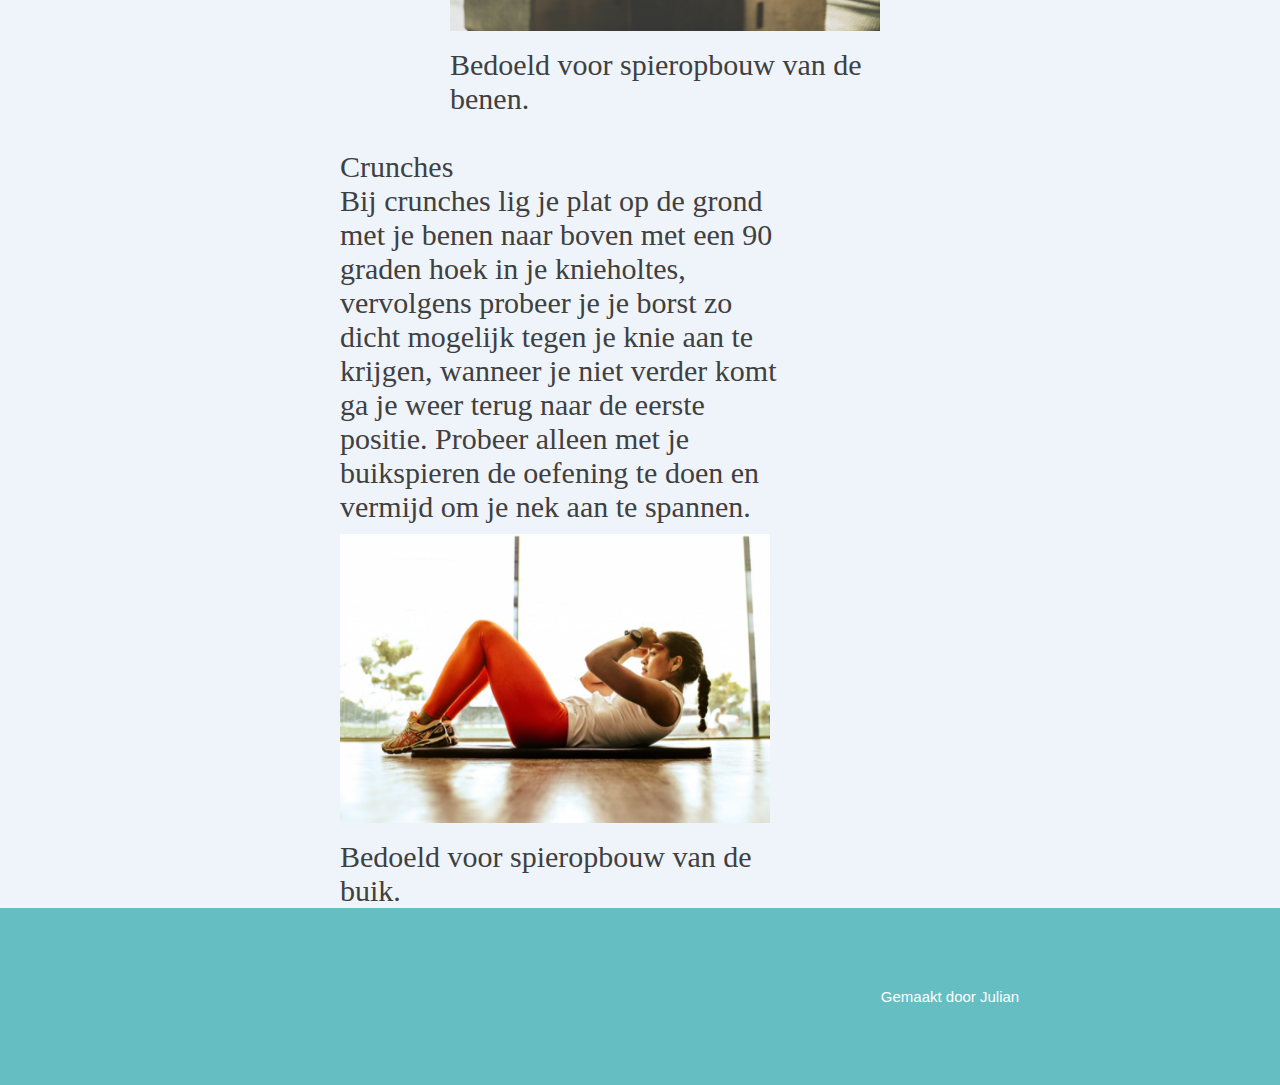
==== commit bcbc6200: "Update basisoefeningen.html" ====
--- a/basisoefeningen.html
+++ b/basisoefeningen.html
@@ -8,7 +8,7 @@
 
 	<body>
 		<header>
-			<a href="index.html" > Home</a> <a href="waarom_calisthenics.html">Waarom calisthenics?</a> <a href="basisoefeningen.html">Basisoefeningen</a> <a href="doelen.html">Doelen</a> <a href="doelen.html">Doelen</a> <a href="contact.html">Contact</a>
+			<a href="index.html" > Home</a> <a href="waarom_calisthenics.html">Waarom calisthenics?</a> <a href="basisoefeningen.html">Basisoefeningen</a> <a href="doelen.html">Doelen</a> <a href="contact.html">Contact</a>
 		</header>
 		<div class="main">
 			<h1>Basisoefeningen calisthenics</h1>
--- a/main2.css
+++ b/main2.css
@@ -30,7 +30,11 @@
 	font-family:'Montserrat', sans-serif;
 	font-size: 15px;
 	color: white;
+}
 
+button{
+	background:#eff4fb;
+	border:0px;	
 }
 
 .footer{
